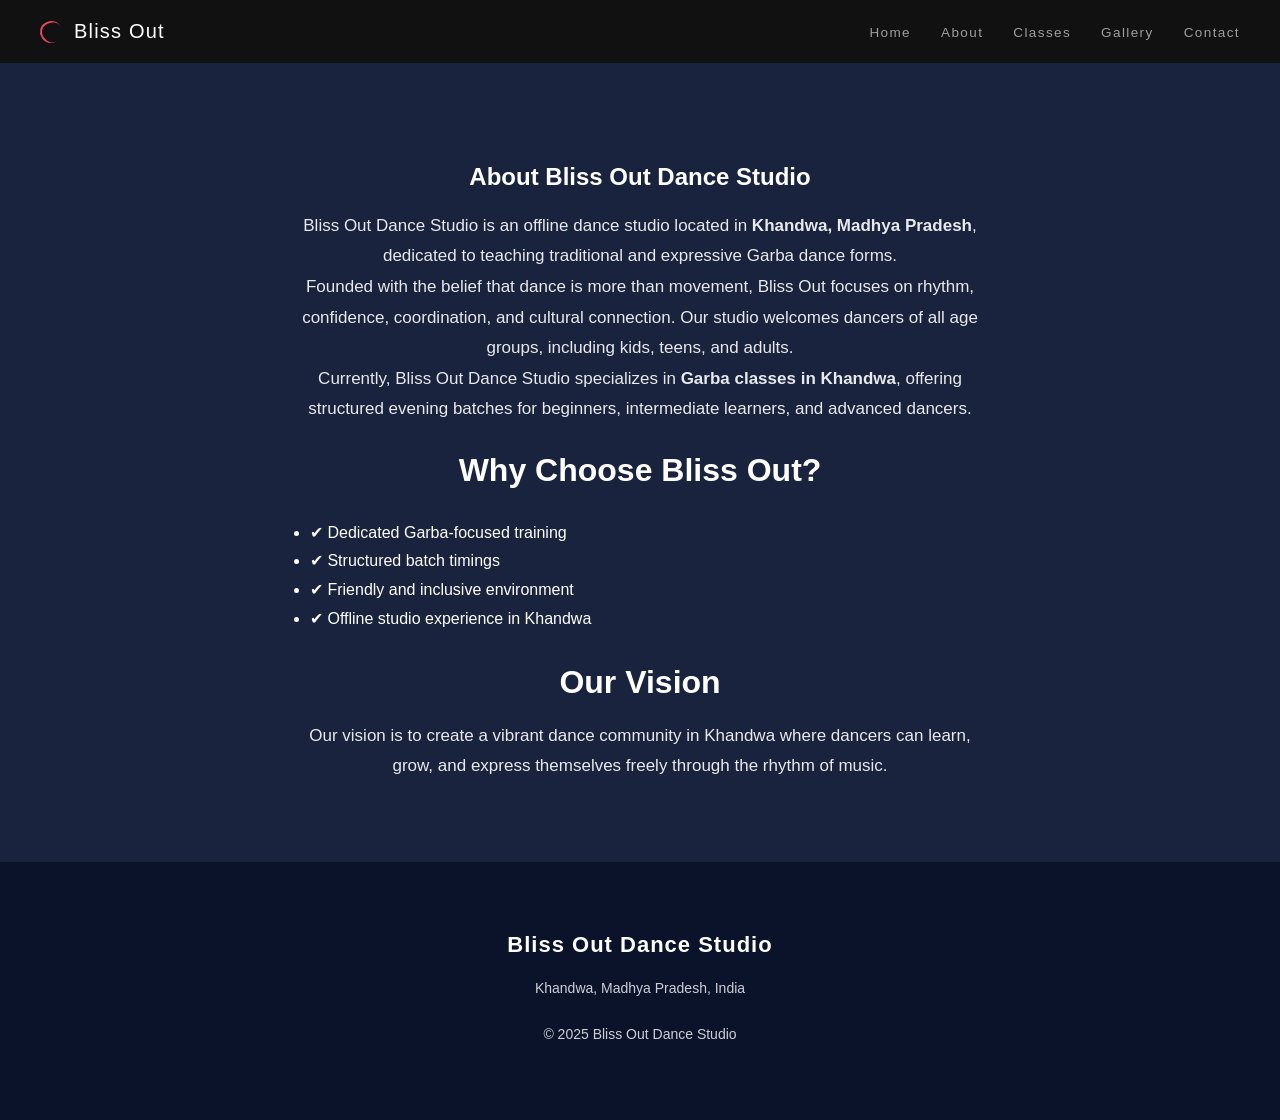
==== about.html @ e5c7aff3 "Update about.html" ====
<!DOCTYPE html>
<html lang="en">
<head>
    <meta charset="UTF-8">
    <meta name="viewport" content="width=device-width, initial-scale=1.0">
    <title>About Bliss Out Dance Studio | Garba Classes in Khandwa</title>
    <meta name="description" content="Learn about Bliss Out Dance Studio in Khandwa, Madhya Pradesh. A dedicated Garba dance studio offering structured training for beginners to advanced dancers.">
    <meta name="viewport" content="width=device-width, initial-scale=1.0">

    <link rel="stylesheet" href="style.css">
</head>
<body>

<!-- Header -->
<header class="navbar">
        <div class="logo">
        <span class="logo-mark"></span>
        <span class="logo-text">Bliss Out</span>
    </div>
    <div class="hamburger">
        <span></span>
        <span></span>
        <span></span>
    </div>

    <nav id="nav-menu">
        <ul>
            <li><a href="index.html">Home</a></li>
            <li><a href="about.html">About</a></li>
            <li><a href="classes.html">Classes</a></li>
            <li><a href="index.html#gallery">Gallery</a></li>
            <li><a href="index.html#contact">Contact</a></li>
        </ul>
    </nav>
</header>

<!-- About Section -->
<section class="about">
    <h1>About Bliss Out Dance Studio</h1>

    <p>
        Bliss Out Dance Studio is an offline dance studio located in
        <strong>Khandwa, Madhya Pradesh</strong>, dedicated to teaching
        traditional and expressive Garba dance forms.
    </p>

    <p>
        Founded with the belief that dance is more than movement,
        Bliss Out focuses on rhythm, confidence, coordination,
        and cultural connection. Our studio welcomes dancers of
        all age groups, including kids, teens, and adults.
    </p>

    <p>
        Currently, Bliss Out Dance Studio specializes in
        <strong>Garba classes in Khandwa</strong>, offering structured
        evening batches for beginners, intermediate learners,
        and advanced dancers.
    </p>

    <h2>Why Choose Bliss Out?</h2>

    <ul style="max-width: 700px; margin: 30px auto; text-align: left; line-height: 1.8;">
        <li>✔ Dedicated Garba-focused training</li>
        <li>✔ Structured batch timings</li>
        <li>✔ Friendly and inclusive environment</li>
        <li>✔ Offline studio experience in Khandwa</li>
    </ul>

    <h2>Our Vision</h2>

    <p>
        Our vision is to create a vibrant dance community in Khandwa
        where dancers can learn, grow, and express themselves freely
        through the rhythm of music.
    </p>
</section>

<!-- Footer -->
<footer class="footer">
    <div class="footer-content">
        <h3>Bliss Out Dance Studio</h3>
        <p>Khandwa, Madhya Pradesh, India</p>
        <p>© 2025 Bliss Out Dance Studio</p>
    </div>
</footer>

<script src="script.js"></script>

</body>
</html>
---- style.css ----
body {
    margin: 0;
    background-color: #1a1a2e;
    color: white;
    font-family: Arial, Helvetica, sans-serif;
}

html {
    scroll-behavior: smooth;
}

/* Header "I deleted this part in the process of debugging" */

.tagline {
    font-size: 16px;
    opacity: 0.8;
}

/* Hero Section */
.hero {
    text-align: center;
    padding: 80px 20px;
}

.hero h2 {
    font-size: 36px;
}

.hero p {
    max-width: 600px;
    margin: 20px auto;
    font-size: 18px;
    opacity: 0.85;
}

.hero button {
    margin-top: 30px;
    padding: 12px 30px;
    font-size: 16px;
    border: none;
    background-color: #9e041e;
    color: white;
    cursor: pointer;
}

.hero button:hover {
    background-color: #580713;
}

/* Navbar Base */
.navbar {
    display: flex;
    justify-content: space-between;
    align-items: center;
    padding: 20px 40px;
    background-color: #111;
    flex-wrap: wrap; /* Important for mobile */
}

.navbar .logo {
    font-size: 24px;
    font-weight: bold;
    color: white;
}

.logo {
    display: flex;
    align-items: center;
    gap: 12px;
}

.logo-text {
    font-size: 20px;
    font-weight: 500;
    letter-spacing: 1.2px;
}

.logo-mark {
    width: 20px;
    height: 20px;
    border: 2.5px solid #e94560;
    border-right: none;
    border-bottom: none;
    border-radius: 50%;
    transform: rotate(-30deg);
    transition: transform 0.35s ease;
}

.logo:hover .logo-mark {
    transform: rotate(0deg);
}

/* Desktop nav menu */
#nav-menu {
    display: flex;
    width: auto;
}

#nav-menu ul {
    list-style: none;
    display: flex;
    gap: 30px;
    margin: 0;
    padding: 0;
}

#nav-menu ul li a {
    color: #eaeaea;
    text-decoration: none;
    font-size: 13.5px;
    letter-spacing: 1.4px;
    cursor: pointer;
    opacity: 0.65;
    transition: opacity 0.25s ease;
    position: relative;
}

#nav-menu ul li a::after {
    content: "";
    position: absolute;
    left: 0;
    bottom: -6px;
    width: 100%;
    height: 1px;
    background-color: #e94560;
    opacity: 0;
    transition: opacity 0.25s ease;
}

#nav-menu ul li a:hover::after {
    opacity: 1;
}

#nav-menu ul li a:hover {
    color: #e94560;
    opacity: 1;
}

/* Hamburger */
.hamburger {
    width: 28px;
    height: 20px;
    display: none;
    flex-direction: column;
    justify-content: space-between;
    cursor: pointer;
}

.hamburger span {
    height: 2px;
    width: 100%;
    background-color: #eaeaea;
    border-radius: 2px;
    transition: transform 0.3s ease, opacity 0.3s ease;
}

.hamburger.active span:nth-child(1) {
    transform: translateY(9px) rotate(45deg);
}

.hamburger.active span:nth-child(2) {
    opacity: 0;
}

.hamburger.active span:nth-child(3) {
    transform: translateY(-9px) rotate(-45deg);
}

.hamburger {
    z-index: 1001;
}

/* Mobile Styles */
@media (max-width: 768px) {

    /* Navbar stays in one line */
    .navbar {
        flex-wrap: nowrap;
        position: relative;
    }

    /* Hamburger visible on mobile */
    .hamburger {
        display: flex;
        margin-left: auto;
        z-index: 1001;
    }

    /* Mobile menu panel (hidden by default) */
    #nav-menu {
        position: absolute;
        top: 100%;
        left: 0;
        width: 100%;
        background-color: #0e0e0e;
        padding-top: 10px;

        transform: translateY(-10px);
        opacity: 0;
        pointer-events: none;
        transition: transform 0.35s ease, opacity 0.35s ease;
    }

    /* When menu is open */
    #nav-menu.active {
        transform: translateY(0);
        opacity: 1;
        pointer-events: auto;
    }

    /* Mobile menu layout */
    #nav-menu ul {
        flex-direction: column;
        align-items: center;
        padding: 36px 0 44px;
        gap: 24px;
    }

    /* Mobile menu text */
    #nav-menu ul li a {
        font-size: 14px;
        letter-spacing: 2.2px;
        opacity: 0.9;
    }
}

/* About Section */
.about {
    background-color: #1a233d;
    padding: 80px 20px;
    text-align: center;
}

.about h2 {
    font-size: 32px;
    margin-bottom: 20px;
}

.about p {
    max-width: 700px;
    margin: auto;
    font-size: 17px;
    opacity: 0.9;
    line-height: 1.8;
}

/* Contact Section */
.contact {
    background-color: #0f3460;
    padding: 80px 20px;
    text-align: center;
}

.contact h2 {
    font-size: 32px;
    margin-bottom: 30px;
}

.contact-info p {
    font-size: 16px;
    margin: 8px 0;
    opacity: 0.9;
}

.contact-form {
    max-width: 500px;
    margin: 40px auto 0;
    display: flex;
    flex-direction: column;
    gap: 15px;
}

.contact-form input,
.contact-form textarea {
    padding: 12px;
    font-size: 15px;
    border: none;
    border-radius: 4px;
}

.contact-form button {
    padding: 12px;
    font-size: 16px;
    border: none;
    background-color: #e94560;
    color: white;
    cursor: pointer;
}

.contact-form button:hover {
    background-color: #ff5c75;
}


/* Gallery Section */
.gallery {
    background-color: #1a1a2e;
    padding: 100px 20px 120px;
    text-align: center;
}

.gallery h2 {
    font-size: 32px;
    margin-bottom: 40px;
}

.gallery-grid {
    display: grid;
    grid-template-columns: repeat(auto-fit, minmax(260px, 1fr));
    gap: 28px;
    max-width: 1100px;
    margin: 60px auto 0;
}

.gallery-item {
    overflow: hidden;
    border-radius: 10px;
}

.gallery-item img {
    width: 100%;
    height: 100%;
    object-fit: cover;
    display: block;
    transition: transform 0.6s ease, opacity 0.4s ease;
}

.gallery-item:hover img {
    transform: scale(1.03);
    opacity: 0.92;
}

/* Footer */
.footer {
    background-color: #0b132b;
    padding: 70px 20px;
    text-align: center;
}

.footer-content h3 {
    margin: 0;
    font-size: 22px;
    letter-spacing: 1px;
}

.footer-content p {
    font-size: 14px;
    opacity: 0.8;
    margin: 8px 0;
}

.footer-links {
    list-style: none;
    padding: 0;
    margin: 20px 0;
    display: flex;
    justify-content: center;
    gap: 20px;
}

.footer-links li a {
    color: white;
    text-decoration: none;
    font-size: 14px;
    opacity: 0.8;
    cursor: pointer;
}

.footer-links li a:hover {
    opacity: 1;
    color: #e94560;
}

.copyright {
    font-size: 12px;
    opacity: 0.6;
}

.footer-content {
    display: flex;
    flex-direction: column;
    gap: 14px;
}

.footer-links {
    margin: 26px 0;
}

/* Lightbox */
.lightbox {
    position: fixed;
    top: 0;
    left: 0;
    width: 100%;
    height: 100%;
    background: rgba(0, 0, 0, 0.85);
    display: none;
    align-items: center;
    justify-content: center;
    z-index: 1000;
}

.lightbox img {
    max-width: 90%;
    max-height: 90%;
    border-radius: 6px;
}

.lightbox .close {
    position: absolute;
    top: 20px;
    right: 30px;
    font-size: 36px;
    color: white;
    cursor: pointer;
}

/* Garba Classes Page */
.batch-cards {
    display: grid;
    grid-template-columns: repeat(auto-fit, minmax(280px, 1fr));
    gap: 35px;
    margin-top: 50px;
}

.batch-card {
    background: linear-gradient(180deg, #161616, #0f0f0f);
    padding: 35px;
    border-radius: 16px;
    text-align: left;
    position: relative;
    transition: transform 0.3s ease, box-shadow 0.3s ease;
}

.batch-card:hover {
    transform: translateY(-10px);
    box-shadow: 0 18px 40px rgba(0,0,0,0.5);
}

.batch-card h3 {
    font-size: 22px;
    margin-bottom: 12px;
    color: #e94560;
}

.batch-card .time {
    font-size: 16px;
    font-weight: 600;
    margin-bottom: 15px;
    color: #fff;
}

.batch-card .desc {
    font-size: 14px;
    line-height: 1.6;
    opacity: 0.8;
}

/* Highlight Advanced Batch */
.batch-card.highlight {
    border: 2px solid #e94560;
    background: linear-gradient(180deg, #1a1a1a, #111);
}

/* Fade-in on scroll */
.fade-in {
    opacity: 0;
    transform: translateY(24px);
    transition: opacity 0.8s ease, transform 0.8s ease;
}

.fade-in.visible {
    opacity: 1;
    transform: translateY(0);
}
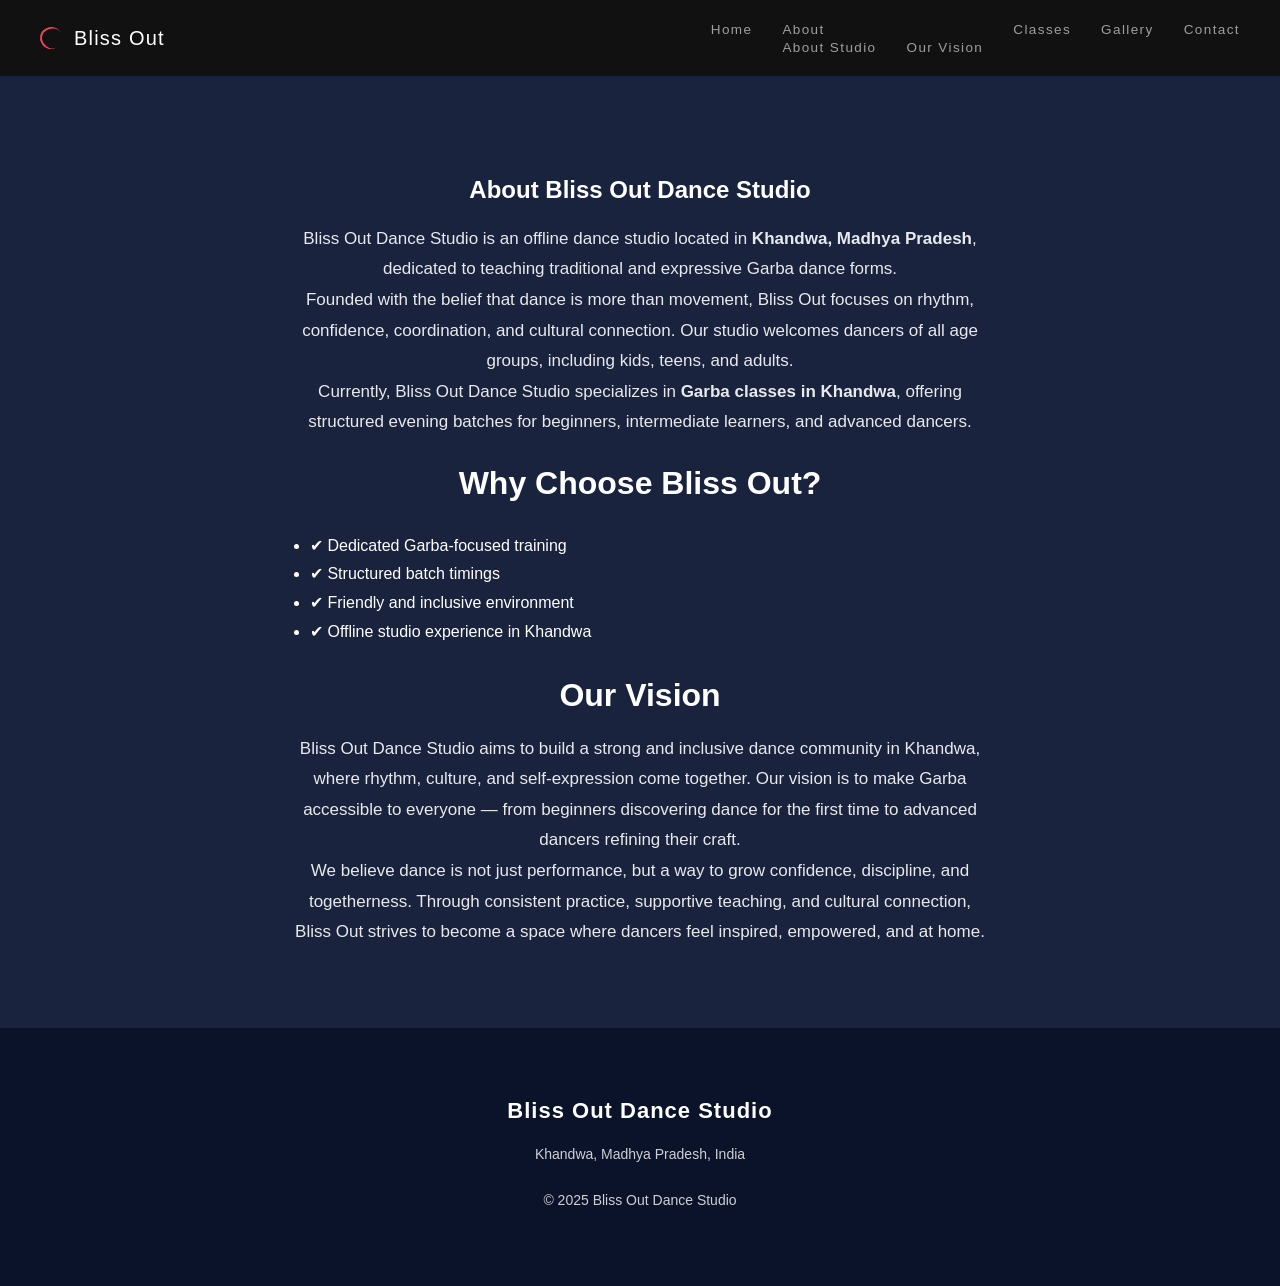
==== commit 19367e2a: "Update about.html" ====
--- a/about.html
+++ b/about.html
@@ -5,7 +5,6 @@
     <meta name="viewport" content="width=device-width, initial-scale=1.0">
     <title>About Bliss Out Dance Studio | Garba Classes in Khandwa</title>
     <meta name="description" content="Learn about Bliss Out Dance Studio in Khandwa, Madhya Pradesh. A dedicated Garba dance studio offering structured training for beginners to advanced dancers.">
-    <meta name="viewport" content="width=device-width, initial-scale=1.0">
 
     <link rel="stylesheet" href="style.css">
 </head>
@@ -13,20 +12,28 @@
 
 <!-- Header -->
 <header class="navbar">
-        <div class="logo">
-        <span class="logo-mark"></span>
-        <span class="logo-text">Bliss Out</span>
+    <div class="logo">
+         <span class="logo-mark"></span>
+         <span class="logo-text">Bliss Out</span>
     </div>
+
     <div class="hamburger">
-        <span></span>
-        <span></span>
-        <span></span>
+         <span></span>
+         <span></span>
+         <span></span>
     </div>
+
 
     <nav id="nav-menu">
         <ul>
             <li><a href="index.html">Home</a></li>
-            <li><a href="about.html">About</a></li>
+            <li class="has-dropdown">
+                 <a href="about.html">About</a>
+                 <ul class="dropdown">
+                     <li><a href="about.html">About Studio</a></li>
+                     <li><a href="about.html#vision">Our Vision</a></li>
+                 </ul>
+            </li>
             <li><a href="classes.html">Classes</a></li>
             <li><a href="index.html#gallery">Gallery</a></li>
             <li><a href="index.html#contact">Contact</a></li>
@@ -67,12 +74,22 @@
         <li>✔ Offline studio experience in Khandwa</li>
     </ul>
 
-    <h2>Our Vision</h2>
+    <h2 id="vision">Our Vision</h2>
 
     <p>
-        Our vision is to create a vibrant dance community in Khandwa
-        where dancers can learn, grow, and express themselves freely
-        through the rhythm of music.
+    Bliss Out Dance Studio aims to build a strong and inclusive dance
+    community in Khandwa, where rhythm, culture, and self-expression
+    come together. Our vision is to make Garba accessible to everyone —
+    from beginners discovering dance for the first time to advanced
+    dancers refining their craft.
+    </p>
+
+    <p>
+    We believe dance is not just performance, but a way to grow
+    confidence, discipline, and togetherness. Through consistent
+    practice, supportive teaching, and cultural connection, Bliss Out
+    strives to become a space where dancers feel inspired, empowered,
+    and at home.
     </p>
 </section>
 
@@ -89,6 +106,3 @@
 
 </body>
 </html>
-
-
-
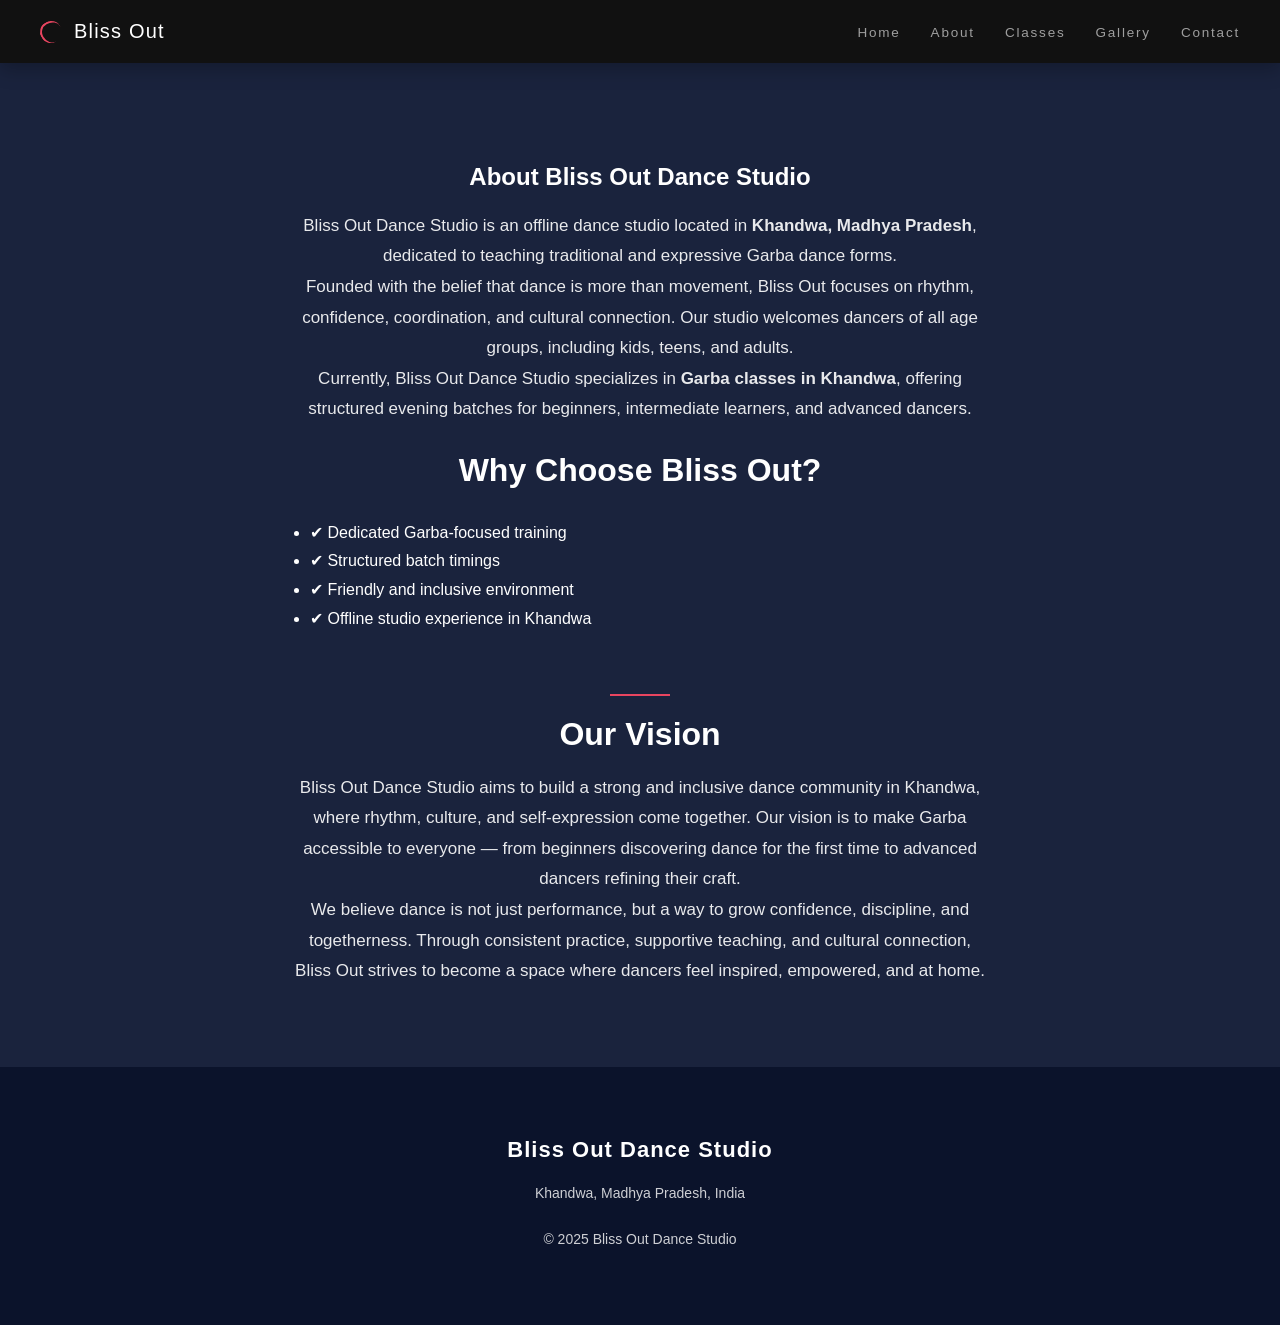
==== commit 660771c1: "Update frontend payment integration" ====
--- a/about.html
+++ b/about.html
@@ -1,108 +1,108 @@
-<!DOCTYPE html>
-<html lang="en">
-<head>
-    <meta charset="UTF-8">
-    <meta name="viewport" content="width=device-width, initial-scale=1.0">
-    <title>About Bliss Out Dance Studio | Garba Classes in Khandwa</title>
-    <meta name="description" content="Learn about Bliss Out Dance Studio in Khandwa, Madhya Pradesh. A dedicated Garba dance studio offering structured training for beginners to advanced dancers.">
-
-    <link rel="stylesheet" href="style.css">
-</head>
-<body>
-
-<!-- Header -->
-<header class="navbar">
-    <div class="logo">
-         <span class="logo-mark"></span>
-         <span class="logo-text">Bliss Out</span>
-    </div>
-
-    <div class="hamburger">
-         <span></span>
-         <span></span>
-         <span></span>
-    </div>
-
-
-    <nav id="nav-menu">
-        <ul>
-            <li><a href="index.html">Home</a></li>
-            <li class="has-dropdown">
-                 <a href="about.html">About</a>
-                 <ul class="dropdown">
-                     <li><a href="about.html">About Studio</a></li>
-                     <li><a href="about.html#vision">Our Vision</a></li>
-                 </ul>
-            </li>
-            <li><a href="classes.html">Classes</a></li>
-            <li><a href="index.html#gallery">Gallery</a></li>
-            <li><a href="index.html#contact">Contact</a></li>
-        </ul>
-    </nav>
-</header>
-
-<!-- About Section -->
-<section class="about">
-    <h1>About Bliss Out Dance Studio</h1>
-
-    <p>
-        Bliss Out Dance Studio is an offline dance studio located in
-        <strong>Khandwa, Madhya Pradesh</strong>, dedicated to teaching
-        traditional and expressive Garba dance forms.
-    </p>
-
-    <p>
-        Founded with the belief that dance is more than movement,
-        Bliss Out focuses on rhythm, confidence, coordination,
-        and cultural connection. Our studio welcomes dancers of
-        all age groups, including kids, teens, and adults.
-    </p>
-
-    <p>
-        Currently, Bliss Out Dance Studio specializes in
-        <strong>Garba classes in Khandwa</strong>, offering structured
-        evening batches for beginners, intermediate learners,
-        and advanced dancers.
-    </p>
-
-    <h2>Why Choose Bliss Out?</h2>
-
-    <ul style="max-width: 700px; margin: 30px auto; text-align: left; line-height: 1.8;">
-        <li>✔ Dedicated Garba-focused training</li>
-        <li>✔ Structured batch timings</li>
-        <li>✔ Friendly and inclusive environment</li>
-        <li>✔ Offline studio experience in Khandwa</li>
-    </ul>
-
-    <h2 id="vision">Our Vision</h2>
-
-    <p>
-    Bliss Out Dance Studio aims to build a strong and inclusive dance
-    community in Khandwa, where rhythm, culture, and self-expression
-    come together. Our vision is to make Garba accessible to everyone —
-    from beginners discovering dance for the first time to advanced
-    dancers refining their craft.
-    </p>
-
-    <p>
-    We believe dance is not just performance, but a way to grow
-    confidence, discipline, and togetherness. Through consistent
-    practice, supportive teaching, and cultural connection, Bliss Out
-    strives to become a space where dancers feel inspired, empowered,
-    and at home.
-    </p>
-</section>
-
-<!-- Footer -->
-<footer class="footer">
-    <div class="footer-content">
-        <h3>Bliss Out Dance Studio</h3>
-        <p>Khandwa, Madhya Pradesh, India</p>
-        <p>© 2025 Bliss Out Dance Studio</p>
-    </div>
-</footer>
-
-<script src="script.js"></script>
-
-</body>
-</html>
+<!DOCTYPE html>
+<html lang="en">
+<head>
+    <meta charset="UTF-8">
+    <meta name="viewport" content="width=device-width, initial-scale=1.0">
+    <title>About Bliss Out Dance Studio | Garba Classes in Khandwa</title>
+    <meta name="description" content="Learn about Bliss Out Dance Studio in Khandwa, Madhya Pradesh. A dedicated Garba dance studio offering structured training for beginners to advanced dancers.">
+
+    <link rel="stylesheet" href="style.css">
+</head>
+<body>
+
+<!-- Header -->
+<header class="navbar">
+    <div class="logo">
+         <span class="logo-mark"></span>
+         <span class="logo-text">Bliss Out</span>
+    </div>
+
+    <div class="hamburger">
+         <span></span>
+         <span></span>
+         <span></span>
+    </div>
+
+
+    <nav id="nav-menu">
+        <ul>
+            <li><a href="index.html">Home</a></li>
+            <li class="has-dropdown">
+                 <a href="about.html">About</a>
+                 <ul class="dropdown">
+                     <li><a href="about.html">About Studio</a></li>
+                     <li><a href="about.html#vision">Our Vision</a></li>
+                 </ul>
+            </li>
+            <li><a href="classes.html">Classes</a></li>
+            <li><a href="index.html#gallery">Gallery</a></li>
+            <li><a href="index.html#contact">Contact</a></li>
+        </ul>
+    </nav>
+</header>
+
+<!-- About Section -->
+<section class="about">
+    <h1>About Bliss Out Dance Studio</h1>
+
+    <p>
+        Bliss Out Dance Studio is an offline dance studio located in
+        <strong>Khandwa, Madhya Pradesh</strong>, dedicated to teaching
+        traditional and expressive Garba dance forms.
+    </p>
+
+    <p>
+        Founded with the belief that dance is more than movement,
+        Bliss Out focuses on rhythm, confidence, coordination,
+        and cultural connection. Our studio welcomes dancers of
+        all age groups, including kids, teens, and adults.
+    </p>
+
+    <p>
+        Currently, Bliss Out Dance Studio specializes in
+        <strong>Garba classes in Khandwa</strong>, offering structured
+        evening batches for beginners, intermediate learners,
+        and advanced dancers.
+    </p>
+
+    <h2>Why Choose Bliss Out?</h2>
+
+    <ul style="max-width: 700px; margin: 30px auto; text-align: left; line-height: 1.8;">
+        <li>✔ Dedicated Garba-focused training</li>
+        <li>✔ Structured batch timings</li>
+        <li>✔ Friendly and inclusive environment</li>
+        <li>✔ Offline studio experience in Khandwa</li>
+    </ul>
+
+    <h2 id="vision">Our Vision</h2>
+
+    <p>
+    Bliss Out Dance Studio aims to build a strong and inclusive dance
+    community in Khandwa, where rhythm, culture, and self-expression
+    come together. Our vision is to make Garba accessible to everyone —
+    from beginners discovering dance for the first time to advanced
+    dancers refining their craft.
+    </p>
+
+    <p>
+    We believe dance is not just performance, but a way to grow
+    confidence, discipline, and togetherness. Through consistent
+    practice, supportive teaching, and cultural connection, Bliss Out
+    strives to become a space where dancers feel inspired, empowered,
+    and at home.
+    </p>
+</section>
+
+<!-- Footer -->
+<footer class="footer">
+    <div class="footer-content">
+        <h3>Bliss Out Dance Studio</h3>
+        <p>Khandwa, Madhya Pradesh, India</p>
+        <p>© 2025 Bliss Out Dance Studio</p>
+    </div>
+</footer>
+
+<script src="script.js"></script>
+
+</body>
+</html>
--- a/style.css
+++ b/style.css
@@ -1,475 +1,712 @@
-body {
-    margin: 0;
-    background-color: #1a1a2e;
-    color: white;
-    font-family: Arial, Helvetica, sans-serif;
-}
-
-html {
-    scroll-behavior: smooth;
-}
-
-/* Header "I deleted this part in the process of debugging" */
-
-.tagline {
-    font-size: 16px;
-    opacity: 0.8;
-}
-
-/* Hero Section */
-.hero {
-    text-align: center;
-    padding: 80px 20px;
-}
-
-.hero h2 {
-    font-size: 36px;
-}
-
-.hero p {
-    max-width: 600px;
-    margin: 20px auto;
-    font-size: 18px;
-    opacity: 0.85;
-}
-
-.hero button {
-    margin-top: 30px;
-    padding: 12px 30px;
-    font-size: 16px;
-    border: none;
-    background-color: #9e041e;
-    color: white;
-    cursor: pointer;
-}
-
-.hero button:hover {
-    background-color: #580713;
-}
-
-/* Navbar Base */
-.navbar {
-    display: flex;
-    justify-content: space-between;
-    align-items: center;
-    padding: 20px 40px;
-    background-color: #111;
-    flex-wrap: wrap; /* Important for mobile */
-}
-
-.navbar .logo {
-    font-size: 24px;
-    font-weight: bold;
-    color: white;
-}
-
-.logo {
-    display: flex;
-    align-items: center;
-    gap: 12px;
-}
-
-.logo-text {
-    font-size: 20px;
-    font-weight: 500;
-    letter-spacing: 1.2px;
-}
-
-.logo-mark {
-    width: 20px;
-    height: 20px;
-    border: 2.5px solid #e94560;
-    border-right: none;
-    border-bottom: none;
-    border-radius: 50%;
-    transform: rotate(-30deg);
-    transition: transform 0.35s ease;
-}
-
-.logo:hover .logo-mark {
-    transform: rotate(0deg);
-}
-
-/* Desktop nav menu */
-#nav-menu {
-    display: flex;
-    width: auto;
-}
-
-#nav-menu ul {
-    list-style: none;
-    display: flex;
-    gap: 30px;
-    margin: 0;
-    padding: 0;
-}
-
-#nav-menu ul li a {
-    color: #eaeaea;
-    text-decoration: none;
-    font-size: 13.5px;
-    letter-spacing: 1.4px;
-    cursor: pointer;
-    opacity: 0.65;
-    transition: opacity 0.25s ease;
-    position: relative;
-}
-
-#nav-menu ul li a::after {
-    content: "";
-    position: absolute;
-    left: 0;
-    bottom: -6px;
-    width: 100%;
-    height: 1px;
-    background-color: #e94560;
-    opacity: 0;
-    transition: opacity 0.25s ease;
-}
-
-#nav-menu ul li a:hover::after {
-    opacity: 1;
-}
-
-#nav-menu ul li a:hover {
-    color: #e94560;
-    opacity: 1;
-}
-
-/* Hamburger */
-.hamburger {
-    width: 28px;
-    height: 20px;
-    display: none;
-    flex-direction: column;
-    justify-content: space-between;
-    cursor: pointer;
-}
-
-.hamburger span {
-    height: 2px;
-    width: 100%;
-    background-color: #eaeaea;
-    border-radius: 2px;
-    transition: transform 0.3s ease, opacity 0.3s ease;
-}
-
-.hamburger.active span:nth-child(1) {
-    transform: translateY(9px) rotate(45deg);
-}
-
-.hamburger.active span:nth-child(2) {
-    opacity: 0;
-}
-
-.hamburger.active span:nth-child(3) {
-    transform: translateY(-9px) rotate(-45deg);
-}
-
-.hamburger {
-    z-index: 1001;
-}
-
-/* Mobile Styles */
-@media (max-width: 768px) {
-
-    /* Navbar stays in one line */
-    .navbar {
-        flex-wrap: nowrap;
-        position: relative;
-    }
-
-    /* Hamburger visible on mobile */
-    .hamburger {
-        display: flex;
-        margin-left: auto;
-        z-index: 1001;
-    }
-
-    /* Mobile menu panel (hidden by default) */
-    #nav-menu {
-        position: absolute;
-        top: 100%;
-        left: 0;
-        width: 100%;
-        background-color: #0e0e0e;
-        padding-top: 10px;
-
-        transform: translateY(-10px);
-        opacity: 0;
-        pointer-events: none;
-        transition: transform 0.35s ease, opacity 0.35s ease;
-    }
-
-    /* When menu is open */
-    #nav-menu.active {
-        transform: translateY(0);
-        opacity: 1;
-        pointer-events: auto;
-    }
-
-    /* Mobile menu layout */
-    #nav-menu ul {
-        flex-direction: column;
-        align-items: center;
-        padding: 36px 0 44px;
-        gap: 24px;
-    }
-
-    /* Mobile menu text */
-    #nav-menu ul li a {
-        font-size: 14px;
-        letter-spacing: 2.2px;
-        opacity: 0.9;
-    }
-}
-
-/* About Section */
-.about {
-    background-color: #1a233d;
-    padding: 80px 20px;
-    text-align: center;
-}
-
-.about h2 {
-    font-size: 32px;
-    margin-bottom: 20px;
-}
-
-.about p {
-    max-width: 700px;
-    margin: auto;
-    font-size: 17px;
-    opacity: 0.9;
-    line-height: 1.8;
-}
-
-/* Contact Section */
-.contact {
-    background-color: #0f3460;
-    padding: 80px 20px;
-    text-align: center;
-}
-
-.contact h2 {
-    font-size: 32px;
-    margin-bottom: 30px;
-}
-
-.contact-info p {
-    font-size: 16px;
-    margin: 8px 0;
-    opacity: 0.9;
-}
-
-.contact-form {
-    max-width: 500px;
-    margin: 40px auto 0;
-    display: flex;
-    flex-direction: column;
-    gap: 15px;
-}
-
-.contact-form input,
-.contact-form textarea {
-    padding: 12px;
-    font-size: 15px;
-    border: none;
-    border-radius: 4px;
-}
-
-.contact-form button {
-    padding: 12px;
-    font-size: 16px;
-    border: none;
-    background-color: #e94560;
-    color: white;
-    cursor: pointer;
-}
-
-.contact-form button:hover {
-    background-color: #ff5c75;
-}
-
-
-/* Gallery Section */
-.gallery {
-    background-color: #1a1a2e;
-    padding: 100px 20px 120px;
-    text-align: center;
-}
-
-.gallery h2 {
-    font-size: 32px;
-    margin-bottom: 40px;
-}
-
-.gallery-grid {
-    display: grid;
-    grid-template-columns: repeat(auto-fit, minmax(260px, 1fr));
-    gap: 28px;
-    max-width: 1100px;
-    margin: 60px auto 0;
-}
-
-.gallery-item {
-    overflow: hidden;
-    border-radius: 10px;
-}
-
-.gallery-item img {
-    width: 100%;
-    height: 100%;
-    object-fit: cover;
-    display: block;
-    transition: transform 0.6s ease, opacity 0.4s ease;
-}
-
-.gallery-item:hover img {
-    transform: scale(1.03);
-    opacity: 0.92;
-}
-
-/* Footer */
-.footer {
-    background-color: #0b132b;
-    padding: 70px 20px;
-    text-align: center;
-}
-
-.footer-content h3 {
-    margin: 0;
-    font-size: 22px;
-    letter-spacing: 1px;
-}
-
-.footer-content p {
-    font-size: 14px;
-    opacity: 0.8;
-    margin: 8px 0;
-}
-
-.footer-links {
-    list-style: none;
-    padding: 0;
-    margin: 20px 0;
-    display: flex;
-    justify-content: center;
-    gap: 20px;
-}
-
-.footer-links li a {
-    color: white;
-    text-decoration: none;
-    font-size: 14px;
-    opacity: 0.8;
-    cursor: pointer;
-}
-
-.footer-links li a:hover {
-    opacity: 1;
-    color: #e94560;
-}
-
-.copyright {
-    font-size: 12px;
-    opacity: 0.6;
-}
-
-.footer-content {
-    display: flex;
-    flex-direction: column;
-    gap: 14px;
-}
-
-.footer-links {
-    margin: 26px 0;
-}
-
-/* Lightbox */
-.lightbox {
-    position: fixed;
-    top: 0;
-    left: 0;
-    width: 100%;
-    height: 100%;
-    background: rgba(0, 0, 0, 0.85);
-    display: none;
-    align-items: center;
-    justify-content: center;
-    z-index: 1000;
-}
-
-.lightbox img {
-    max-width: 90%;
-    max-height: 90%;
-    border-radius: 6px;
-}
-
-.lightbox .close {
-    position: absolute;
-    top: 20px;
-    right: 30px;
-    font-size: 36px;
-    color: white;
-    cursor: pointer;
-}
-
-/* Garba Classes Page */
-.batch-cards {
-    display: grid;
-    grid-template-columns: repeat(auto-fit, minmax(280px, 1fr));
-    gap: 35px;
-    margin-top: 50px;
-}
-
-.batch-card {
-    background: linear-gradient(180deg, #161616, #0f0f0f);
-    padding: 35px;
-    border-radius: 16px;
-    text-align: left;
-    position: relative;
-    transition: transform 0.3s ease, box-shadow 0.3s ease;
-}
-
-.batch-card:hover {
-    transform: translateY(-10px);
-    box-shadow: 0 18px 40px rgba(0,0,0,0.5);
-}
-
-.batch-card h3 {
-    font-size: 22px;
-    margin-bottom: 12px;
-    color: #e94560;
-}
-
-.batch-card .time {
-    font-size: 16px;
-    font-weight: 600;
-    margin-bottom: 15px;
-    color: #fff;
-}
-
-.batch-card .desc {
-    font-size: 14px;
-    line-height: 1.6;
-    opacity: 0.8;
-}
-
-/* Highlight Advanced Batch */
-.batch-card.highlight {
-    border: 2px solid #e94560;
-    background: linear-gradient(180deg, #1a1a1a, #111);
-}
-
-/* Fade-in on scroll */
-.fade-in {
-    opacity: 0;
-    transform: translateY(24px);
-    transition: opacity 0.8s ease, transform 0.8s ease;
-}
-
-.fade-in.visible {
-    opacity: 1;
-    transform: translateY(0);
-}
+body {
+    margin: 0;
+    background-color: #1a1a2e;
+    color: white;
+    font-family: Arial, Helvetica, sans-serif;
+}
+
+html {
+    scroll-behavior: smooth;
+}
+
+section {
+    position: relative;
+}
+
+/* Header "I deleted this part in the process of debugging" */
+
+.tagline {
+    font-size: 16px;
+    opacity: 0.8;
+}
+
+/* Hero Section */
+.hero {
+    text-align: center;
+    padding: 80px 20px;
+}
+
+.hero h2 {
+    font-size: 36px;
+}
+
+.hero p {
+    max-width: 600px;
+    margin: 20px auto;
+    font-size: 18px;
+    opacity: 0.85;
+}
+
+.hero button {
+    margin-top: 30px;
+    padding: 12px 30px;
+    font-size: 16px;
+    border: none;
+    background-color: #9e041e;
+    color: white;
+    cursor: pointer;
+}
+
+.hero button:hover {
+    background-color: #580713;
+}
+
+/* Button lift effect */
+.hero button,
+.about-cta {
+    transition: transform 0.3s ease, box-shadow 0.3s ease;
+}
+
+.hero button:hover,
+.about-cta:hover {
+    transform: translateY(-2px);
+    box-shadow: 0 8px 20px rgba(0, 0, 0, 0.25);
+}
+
+/* For buttons to navigate properly*/
+.hero-cta {
+    display: inline-block;
+    margin-top: 30px;
+    padding: 12px 32px;
+    font-size: 16px;
+    background-color: #9e041e;
+    color: white;
+    text-decoration: none;
+    border-radius: 30px;
+    transition: transform 0.3s ease, box-shadow 0.3s ease;
+}
+
+.hero-cta:hover {
+    background-color: #580713;
+    transform: translateY(-2px);
+    box-shadow: 0 8px 20px rgba(0,0,0,0.25);
+}
+
+/* Navbar Base */
+.navbar {
+    display: flex;
+    justify-content: space-between;
+    align-items: center;
+    padding: 20px 40px;
+    background-color: #111;
+    flex-wrap: wrap;
+    box-shadow: 0 6px 18px rgba(0, 0, 0, 0.25);
+
+    position: sticky;
+    top: 0;
+    z-index: 2000;
+
+    transition: transform 0.35s ease, box-shadow 0.35s ease;
+}
+
+.navbar.hide {
+    transform: translateY(-100%);
+    box-shadow: none;
+}
+
+.navbar .logo {
+    font-size: 24px;
+    font-weight: bold;
+    color: white;
+}
+
+.logo {
+    display: flex;
+    align-items: center;
+    gap: 12px;
+}
+
+.logo-text {
+    font-size: 20px;
+    font-weight: 500;
+    letter-spacing: 1.2px;
+}
+
+.logo-mark {
+    width: 20px;
+    height: 20px;
+    border: 2.5px solid #e94560;
+    border-right: none;
+    border-bottom: none;
+    border-radius: 50%;
+    transform: rotate(-30deg);
+    transition: transform 0.35s ease;
+}
+
+.logo:hover .logo-mark {
+    transform: rotate(0deg);
+}
+
+/* Desktop nav menu */
+#nav-menu {
+    display: flex;
+    width: auto;
+}
+
+#nav-menu ul {
+    list-style: none;
+    display: flex;
+    gap: 30px;
+    margin: 0;
+    padding: 0;
+}
+
+#nav-menu ul li a {
+    color: #eaeaea;
+    text-decoration: none;
+    font-size: 13.5px;
+    letter-spacing: 1.8px;
+    cursor: pointer;
+    opacity: 0.65;
+    transition: opacity 0.25s ease;
+    position: relative;
+}
+
+#nav-menu ul li a::after {
+    content: "";
+    position: absolute;
+    left: 0;
+    bottom: -6px;
+    width: 100%;
+    height: 1px;
+    background-color: #e94560;
+    opacity: 0;
+    transition: opacity 0.25s ease;
+}
+
+#nav-menu ul li a:hover::after {
+    opacity: 1;
+}
+
+#nav-menu ul li a:hover {
+    color: #e94560;
+    opacity: 1;
+}
+
+#nav-menu ul li {
+    transition: transform 0.25s ease;
+}
+
+#nav-menu ul li:hover {
+    transform: translateY(-1px);
+}
+
+/* Dropdown menu */
+.has-dropdown {
+    position: relative;
+}
+
+.dropdown {
+    position: absolute;
+    top: 120%;
+    left: 0;
+    background-color: #0e0e0e;
+    list-style: none;
+    padding: 14px 0;
+    min-width: 180px;
+    opacity: 0;
+    visibility: hidden;
+    transform: translateY(8px);
+    transition: opacity 0.25s ease, transform 0.25s ease;
+    z-index: 999;
+}
+
+.dropdown li {
+    padding: 8px 20px;
+}
+
+.dropdown li a {
+    font-size: 12.5px;
+    letter-spacing: 1.2px;
+    opacity: 0.8;
+}
+
+.has-dropdown:hover .dropdown {
+    opacity: 1;
+    visibility: visible;
+    transform: translateY(0);
+}
+
+/* Hamburger */
+.hamburger {
+    width: 28px;
+    height: 20px;
+    display: none;
+    flex-direction: column;
+    justify-content: space-between;
+    cursor: pointer;
+}
+
+.hamburger span {
+    height: 2px;
+    width: 100%;
+    background-color: #eaeaea;
+    border-radius: 2px;
+    transition: transform 0.3s ease, opacity 0.3s ease;
+}
+
+.hamburger.active span:nth-child(1) {
+    transform: translateY(9px) rotate(45deg);
+}
+
+.hamburger.active span:nth-child(2) {
+    opacity: 0;
+}
+
+.hamburger.active span:nth-child(3) {
+    transform: translateY(-9px) rotate(-45deg);
+}
+
+.hamburger {
+    z-index: 1001;
+}
+
+/* Mobile Styles */
+@media (max-width: 768px) {
+
+    /* Navbar stays in one line */
+    .navbar {
+        flex-wrap: nowrap;
+        position: relative;
+    }
+
+    /* Hamburger visible on mobile */
+    .hamburger {
+        display: flex;
+        margin-left: auto;
+        z-index: 1001;
+    }
+
+    /* Mobile menu panel (hidden by default) */
+    #nav-menu {
+        position: absolute;
+        top: 100%;
+        left: 0;
+        width: 100%;
+        background-color: #0e0e0e;
+        padding-top: 10px;
+
+        transform: translateY(-10px);
+        opacity: 0;
+        pointer-events: none;
+        transition: transform 0.35s ease, opacity 0.35s ease;
+
+        z-index: 1000;
+    }
+
+    /* When menu is open */
+    #nav-menu.active {
+        transform: translateY(0);
+        opacity: 1;
+        pointer-events: auto;
+    }
+
+    /* Mobile menu layout */
+    #nav-menu ul {
+        flex-direction: column;
+        align-items: center;
+        padding: 36px 0 44px;
+        gap: 24px;
+    }
+
+    /* Mobile menu text */
+    #nav-menu ul li a {
+        font-size: 14px;
+        letter-spacing: 2.2px;
+        opacity: 0.9;
+    }
+
+    .dropdown {
+        position: static;
+        opacity: 1;
+        visibility: visible;
+        transform: none;
+        padding: 10px 0 0;
+    }
+
+    .dropdown li {
+        padding: 6px 0;
+    }
+}
+
+/* About Section */
+.about {
+    background-color: #1a233d;
+    padding: 80px 20px;
+    text-align: center;
+}
+
+.about h2 {
+    font-size: 32px;
+    margin-bottom: 20px;
+}
+
+.about h2#vision {
+    margin-top: 60px;
+    position: relative;
+}
+
+.about h2#vision::before {
+    content: "";
+    display: block;
+    width: 60px;
+    height: 2px;
+    background-color: #e94560;
+    margin: 0 auto 20px;
+}
+
+.about p {
+    max-width: 700px;
+    margin: auto;
+    font-size: 17px;
+    opacity: 0.9;
+    line-height: 1.8;
+}
+
+.about-cta {
+    display: inline-block;
+    margin-top: 30px;
+    padding: 12px 32px;
+    font-size: 14px;
+    letter-spacing: 1.5px;
+    text-decoration: none;
+    color: white;
+    border: 1px solid #e94560;
+    border-radius: 30px;
+    transition: background-color 0.3s ease, color 0.3s ease;
+}
+
+.about-cta:hover {
+    background-color: #e94560;
+    color: #fff;
+}
+
+/* Contact Section */
+.contact {
+    background-color: #0f3460;
+    padding: 80px 20px;
+    text-align: center;
+}
+
+.contact h2 {
+    font-size: 32px;
+    margin-bottom: 30px;
+}
+
+.contact-info p {
+    font-size: 16px;
+    margin: 8px 0;
+    opacity: 0.9;
+}
+
+.contact-form {
+    max-width: 500px;
+    margin: 40px auto 0;
+    display: flex;
+    flex-direction: column;
+    gap: 15px;
+}
+
+.contact-form input,
+.contact-form textarea {
+    padding: 12px;
+    font-size: 15px;
+    border: none;
+    border-radius: 4px;
+}
+
+.contact-form select {
+    padding: 12px;
+    font-size: 15px;
+    border: none;
+    border-radius: 4px;
+}
+
+.contact-form button {
+    padding: 12px;
+    font-size: 16px;
+    border: none;
+    background-color: #e94560;
+    color: white;
+    cursor: pointer;
+}
+
+.contact-form button:hover {
+    background-color: #ff5c75;
+}
+
+
+/* Gallery Section */
+.gallery {
+    background-color: #1a1a2e;
+    padding: 100px 20px 120px;
+    text-align: center;
+}
+
+.gallery h2 {
+    font-size: 32px;
+    margin-bottom: 40px;
+}
+
+.gallery-grid {
+    display: grid;
+    grid-template-columns: repeat(auto-fit, minmax(260px, 1fr));
+    gap: 28px;
+    max-width: 1100px;
+    margin: 60px auto 0;
+}
+
+.gallery-item {
+    overflow: hidden;
+    border-radius: 10px;
+}
+
+.gallery-item img {
+    width: 100%;
+    height: 100%;
+    object-fit: cover;
+    display: block;
+    transition: transform 0.8s ease, opacity 0.5s ease;
+}
+
+.gallery-item:hover img {
+    transform: scale(1.04);
+    opacity: 0.92;
+}
+
+/* Footer */
+.footer {
+    background-color: #0b132b;
+    padding: 70px 20px;
+    text-align: center;
+}
+
+.footer-content h3 {
+    margin: 0;
+    font-size: 22px;
+    letter-spacing: 1px;
+}
+
+.footer-content p {
+    font-size: 14px;
+    opacity: 0.8;
+    margin: 8px 0;
+}
+
+.footer-links {
+    list-style: none;
+    padding: 0;
+    margin: 20px 0;
+    display: flex;
+    justify-content: center;
+    gap: 20px;
+}
+
+.footer-links li a {
+    color: white;
+    text-decoration: none;
+    font-size: 14px;
+    opacity: 0.8;
+    cursor: pointer;
+}
+
+.footer-links li a:hover {
+    opacity: 1;
+    color: #e94560;
+}
+
+.copyright {
+    font-size: 12px;
+    opacity: 0.6;
+}
+
+.footer-content {
+    display: flex;
+    flex-direction: column;
+    gap: 14px;
+}
+
+.footer-links {
+    margin: 26px 0;
+}
+
+/* Lightbox */
+.lightbox {
+    position: fixed;
+    top: 0;
+    left: 0;
+    width: 100%;
+    height: 100%;
+    background: rgba(0, 0, 0, 0.85);
+    display: none;
+    align-items: center;
+    justify-content: center;
+    z-index: 1000;
+}
+
+.lightbox img {
+    max-width: 90%;
+    max-height: 90%;
+    border-radius: 6px;
+}
+
+.lightbox .close {
+    position: absolute;
+    top: 20px;
+    right: 30px;
+    font-size: 36px;
+    color: white;
+    cursor: pointer;
+}
+
+/* Garba Classes Page */
+.batch-cards {
+    display: grid;
+    grid-template-columns: repeat(auto-fit, minmax(280px, 1fr));
+    gap: 35px;
+    margin-top: 50px;
+}
+
+.batch-card {
+    display: block;             
+    text-decoration: none;       
+    color: inherit;
+    background: linear-gradient(180deg, #161616, #0f0f0f);
+    padding: 35px;
+    border-radius: 16px;
+    text-align: left;
+    position: relative;
+    transition: transform 0.3s ease, box-shadow 0.3s ease;
+}
+
+.classes-cta {
+    margin-top: 80px;
+    text-align: center;
+}
+
+.classes-cta p {
+    font-size: 16px;
+    opacity: 0.85;
+    margin-bottom: 24px;
+}
+
+.batch-tag {
+    position: absolute;
+    top: 20px;
+    right: 20px;
+    font-size: 11px;
+    letter-spacing: 1.4px;
+    padding: 6px 10px;
+    border-radius: 20px;
+    background-color: #e94560;
+    color: white;
+}
+
+.batch-card:hover {
+    transform: translateY(-10px);
+    box-shadow: 0 18px 40px rgba(0,0,0,0.5);
+}
+
+.batch-card h3 {
+    font-size: 22px;
+    margin-bottom: 12px;
+    color: #e94560;
+}
+
+.batch-card .time {
+    font-size: 16px;
+    font-weight: 600;
+    margin-bottom: 15px;
+    color: #fff;
+}
+
+.batch-card .desc {
+    font-size: 14px;
+    line-height: 1.6;
+    opacity: 0.8;
+}
+
+/* Classes Page */
+.classes {
+    padding: 100px 20px 120px;
+    background-color: #1a1a2e;
+    text-align: center;
+}
+
+.classes-title {
+    font-size: 38px;
+    letter-spacing: 1.5px;
+    margin-bottom: 14px;
+}
+
+.classes-intro {
+    max-width: 700px;
+    margin: 0 auto;
+    font-size: 17px;
+    opacity: 0.85;
+    line-height: 1.8;
+}
+
+/* Highlight Advanced Batch */
+.batch-card.highlight {
+    border: 2px solid #e94560;
+    background: linear-gradient(180deg, #1a1a1a, #111);
+}
+
+/* Fade-in on scroll */
+.fade-in {
+    opacity: 0;
+    transform: translateY(24px);
+    transition: opacity 0.9s ease-out, transform 0.9s ease-out;
+}
+
+.fade-in.visible {
+    opacity: 1;
+    transform: translateY(0);
+}
+
+/* section divider */
+.section-divider {
+    width: 60px;
+    height: 2px;
+    background-color: #e94560;
+    margin: 60px auto;
+    opacity: 0.8;
+}
+
+/* Entry Pass */
+.entry-pass {
+    max-width: 420px;
+    margin: 30px auto;
+    padding: 30px;
+    background: linear-gradient(180deg, #0f3460, #1a1a2e);
+    border-radius: 16px;
+    text-align: center;
+    box-shadow: 0 15px 40px rgba(0,0,0,0.4);
+}
+
+.entry-pass h2 {
+    margin-bottom: 12px;
+    letter-spacing: 1px;
+}
+
+.entry-pass p {
+    font-size: 15px;
+    margin: 8px 0;
+    opacity: 0.9;
+}
+
+.pass-id {
+    margin-top: 20px;
+    padding: 10px;
+    border: 1px dashed #e94560;
+    border-radius: 8px;
+    font-weight: bold;
+    letter-spacing: 1px;
+}
+
+.pass-status {
+    margin-top: 15px;
+    font-size: 14px;
+    color: #ffcf40;
+}
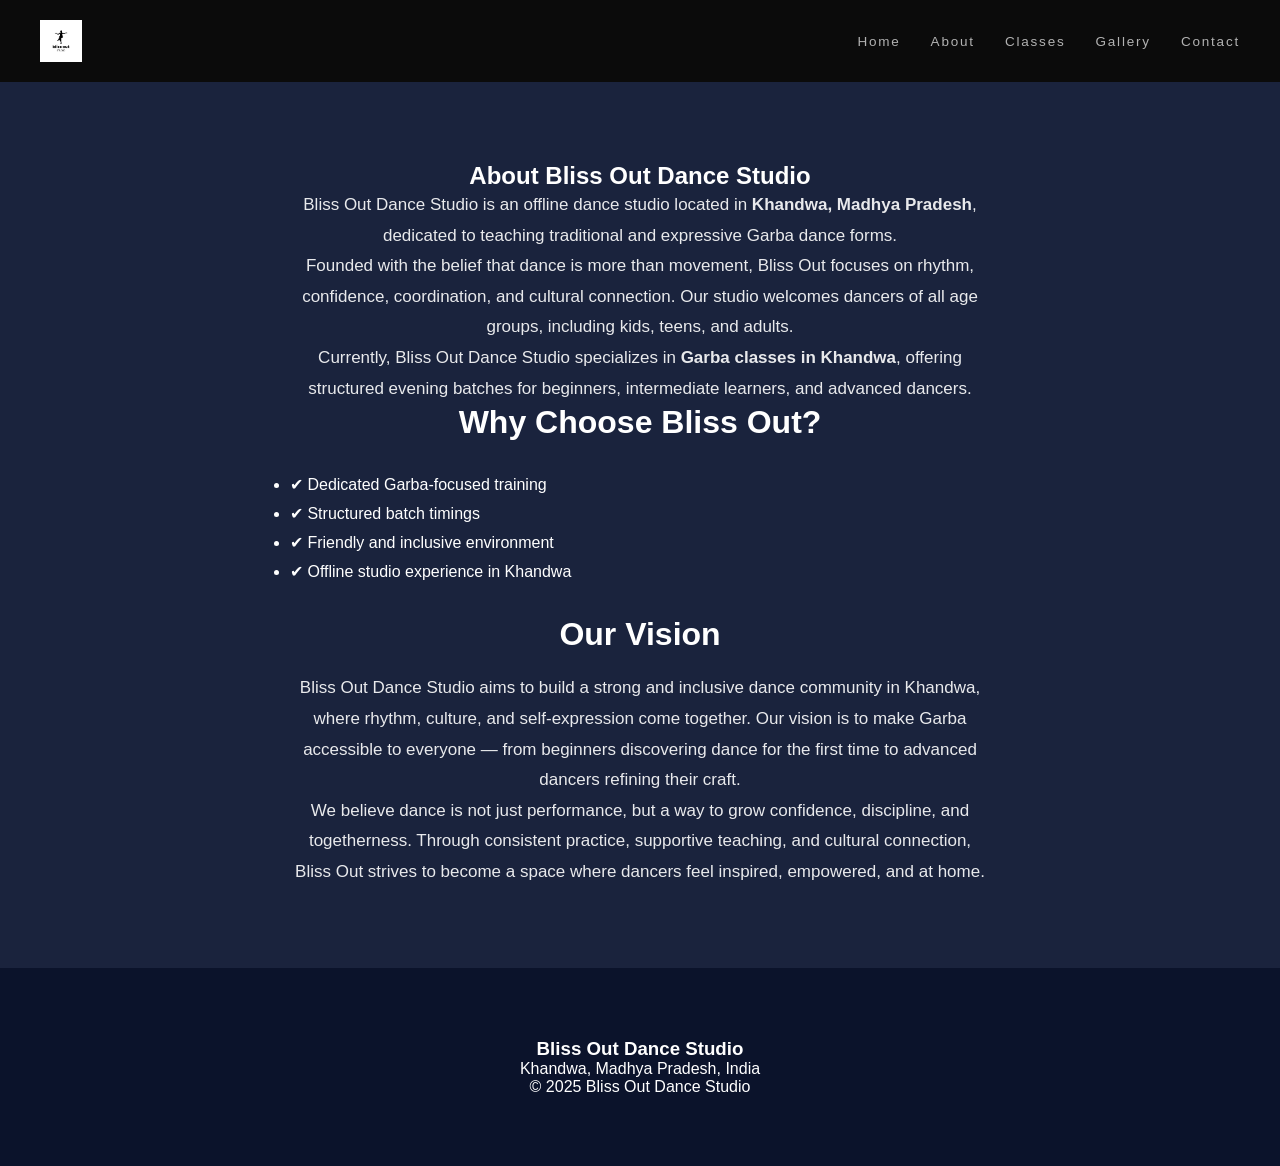
==== commit a298bc1b: "update logo" ====
--- a/about.html
+++ b/about.html
@@ -13,8 +13,7 @@
 <!-- Header -->
 <header class="navbar">
     <div class="logo">
-         <span class="logo-mark"></span>
-         <span class="logo-text">Bliss Out</span>
+        <img src="images/logo.png" alt="Bliss Out Dance Studio Logo">
     </div>
 
     <div class="hamburger">
--- a/style.css
+++ b/style.css
@@ -1,5 +1,12 @@
+/* ================= RESET ================= */
+* {
+    margin: 0;
+    padding: 0;
+    box-sizing: border-box;
+}
+
+/* ================= BASE ================= */
 body {
-    margin: 0;
     background-color: #1a1a2e;
     color: white;
     font-family: Arial, Helvetica, sans-serif;
@@ -9,25 +16,94 @@
     scroll-behavior: smooth;
 }
 
+/* FIX: sections must have spacing */
 section {
     position: relative;
-}
-
-/* Header "I deleted this part in the process of debugging" */
-
-.tagline {
-    font-size: 16px;
-    opacity: 0.8;
-}
-
-/* Hero Section */
+    padding: 80px 20px;
+}
+
+/* ================= NAVBAR ================= */
+.navbar {
+    display: flex;
+    justify-content: space-between;
+    align-items: center;
+    padding: 20px 40px;
+    background-color: #0b0b0b;
+    box-shadow: none;
+    position: sticky;
+    top: 0;
+    z-index: 2000;
+}
+
+.logo {
+    display: flex;
+    align-items: center;
+}
+
+.logo img {
+    height: 42px;      /* perfect for desktop */
+    width: auto;
+}
+
+/* Nav Menu */
+#nav-menu ul {
+    list-style: none;
+    display: flex;
+    gap: 30px;
+}
+
+#nav-menu ul li a {
+    color: #eaeaea;
+    text-decoration: none;
+    font-size: 13.5px;
+    letter-spacing: 1.8px;
+    opacity: 0.75;
+}
+
+#nav-menu ul li a:hover {
+    color: #e94560;
+    opacity: 1;
+}
+
+/* Dropdown */
+.has-dropdown {
+    position: relative;
+}
+
+.dropdown {
+    position: absolute;
+    top: 120%;
+    left: 0;
+    background-color: #0e0e0e;
+    padding: 14px 0;
+    min-width: 180px;
+    opacity: 0;
+    visibility: hidden;
+    transform: translateY(8px);
+    transition: 0.3s;
+}
+
+.has-dropdown:hover .dropdown {
+    opacity: 1;
+    visibility: visible;
+    transform: translateY(0);
+}
+
+.dropdown li {
+    padding: 8px 20px;
+}
+
+/* ================= HERO ================= */
 .hero {
-    text-align: center;
-    padding: 80px 20px;
-}
-
-.hero h2 {
-    font-size: 36px;
+    min-height: 90vh;
+    display: flex;
+    flex-direction: column;
+    justify-content: center;
+    text-align: center;
+}
+
+.hero h1 {
+    font-size: 42px;
 }
 
 .hero p {
@@ -37,33 +113,7 @@
     opacity: 0.85;
 }
 
-.hero button {
-    margin-top: 30px;
-    padding: 12px 30px;
-    font-size: 16px;
-    border: none;
-    background-color: #9e041e;
-    color: white;
-    cursor: pointer;
-}
-
-.hero button:hover {
-    background-color: #580713;
-}
-
-/* Button lift effect */
-.hero button,
-.about-cta {
-    transition: transform 0.3s ease, box-shadow 0.3s ease;
-}
-
-.hero button:hover,
-.about-cta:hover {
-    transform: translateY(-2px);
-    box-shadow: 0 8px 20px rgba(0, 0, 0, 0.25);
-}
-
-/* For buttons to navigate properly*/
+/* CTA */
 .hero-cta {
     display: inline-block;
     margin-top: 30px;
@@ -82,370 +132,43 @@
     box-shadow: 0 8px 20px rgba(0,0,0,0.25);
 }
 
-/* Navbar Base */
-.navbar {
-    display: flex;
-    justify-content: space-between;
-    align-items: center;
-    padding: 20px 40px;
-    background-color: #111;
-    flex-wrap: wrap;
-    box-shadow: 0 6px 18px rgba(0, 0, 0, 0.25);
-
-    position: sticky;
-    top: 0;
-    z-index: 2000;
-
-    transition: transform 0.35s ease, box-shadow 0.35s ease;
-}
-
-.navbar.hide {
-    transform: translateY(-100%);
-    box-shadow: none;
-}
-
-.navbar .logo {
-    font-size: 24px;
-    font-weight: bold;
-    color: white;
-}
-
-.logo {
-    display: flex;
-    align-items: center;
-    gap: 12px;
-}
-
-.logo-text {
-    font-size: 20px;
-    font-weight: 500;
-    letter-spacing: 1.2px;
-}
-
-.logo-mark {
-    width: 20px;
-    height: 20px;
-    border: 2.5px solid #e94560;
-    border-right: none;
-    border-bottom: none;
-    border-radius: 50%;
-    transform: rotate(-30deg);
-    transition: transform 0.35s ease;
-}
-
-.logo:hover .logo-mark {
-    transform: rotate(0deg);
-}
-
-/* Desktop nav menu */
-#nav-menu {
-    display: flex;
-    width: auto;
-}
-
-#nav-menu ul {
-    list-style: none;
-    display: flex;
-    gap: 30px;
-    margin: 0;
-    padding: 0;
-}
-
-#nav-menu ul li a {
-    color: #eaeaea;
-    text-decoration: none;
-    font-size: 13.5px;
-    letter-spacing: 1.8px;
-    cursor: pointer;
-    opacity: 0.65;
-    transition: opacity 0.25s ease;
-    position: relative;
-}
-
-#nav-menu ul li a::after {
-    content: "";
-    position: absolute;
-    left: 0;
-    bottom: -6px;
-    width: 100%;
-    height: 1px;
-    background-color: #e94560;
-    opacity: 0;
-    transition: opacity 0.25s ease;
-}
-
-#nav-menu ul li a:hover::after {
-    opacity: 1;
-}
-
-#nav-menu ul li a:hover {
-    color: #e94560;
-    opacity: 1;
-}
-
-#nav-menu ul li {
-    transition: transform 0.25s ease;
-}
-
-#nav-menu ul li:hover {
-    transform: translateY(-1px);
-}
-
-/* Dropdown menu */
-.has-dropdown {
-    position: relative;
-}
-
-.dropdown {
-    position: absolute;
-    top: 120%;
-    left: 0;
-    background-color: #0e0e0e;
-    list-style: none;
-    padding: 14px 0;
-    min-width: 180px;
-    opacity: 0;
-    visibility: hidden;
-    transform: translateY(8px);
-    transition: opacity 0.25s ease, transform 0.25s ease;
-    z-index: 999;
-}
-
-.dropdown li {
-    padding: 8px 20px;
-}
-
-.dropdown li a {
-    font-size: 12.5px;
-    letter-spacing: 1.2px;
-    opacity: 0.8;
-}
-
-.has-dropdown:hover .dropdown {
-    opacity: 1;
-    visibility: visible;
-    transform: translateY(0);
-}
-
-/* Hamburger */
-.hamburger {
-    width: 28px;
-    height: 20px;
-    display: none;
-    flex-direction: column;
-    justify-content: space-between;
-    cursor: pointer;
-}
-
-.hamburger span {
-    height: 2px;
-    width: 100%;
-    background-color: #eaeaea;
-    border-radius: 2px;
-    transition: transform 0.3s ease, opacity 0.3s ease;
-}
-
-.hamburger.active span:nth-child(1) {
-    transform: translateY(9px) rotate(45deg);
-}
-
-.hamburger.active span:nth-child(2) {
-    opacity: 0;
-}
-
-.hamburger.active span:nth-child(3) {
-    transform: translateY(-9px) rotate(-45deg);
-}
-
-.hamburger {
-    z-index: 1001;
-}
-
-/* Mobile Styles */
-@media (max-width: 768px) {
-
-    /* Navbar stays in one line */
-    .navbar {
-        flex-wrap: nowrap;
-        position: relative;
-    }
-
-    /* Hamburger visible on mobile */
-    .hamburger {
-        display: flex;
-        margin-left: auto;
-        z-index: 1001;
-    }
-
-    /* Mobile menu panel (hidden by default) */
-    #nav-menu {
-        position: absolute;
-        top: 100%;
-        left: 0;
-        width: 100%;
-        background-color: #0e0e0e;
-        padding-top: 10px;
-
-        transform: translateY(-10px);
-        opacity: 0;
-        pointer-events: none;
-        transition: transform 0.35s ease, opacity 0.35s ease;
-
-        z-index: 1000;
-    }
-
-    /* When menu is open */
-    #nav-menu.active {
-        transform: translateY(0);
-        opacity: 1;
-        pointer-events: auto;
-    }
-
-    /* Mobile menu layout */
-    #nav-menu ul {
-        flex-direction: column;
-        align-items: center;
-        padding: 36px 0 44px;
-        gap: 24px;
-    }
-
-    /* Mobile menu text */
-    #nav-menu ul li a {
-        font-size: 14px;
-        letter-spacing: 2.2px;
-        opacity: 0.9;
-    }
-
-    .dropdown {
-        position: static;
-        opacity: 1;
-        visibility: visible;
-        transform: none;
-        padding: 10px 0 0;
-    }
-
-    .dropdown li {
-        padding: 6px 0;
-    }
-}
-
-/* About Section */
+/* ================= ABOUT ================= */
 .about {
     background-color: #1a233d;
-    padding: 80px 20px;
     text-align: center;
 }
 
 .about h2 {
     font-size: 32px;
     margin-bottom: 20px;
-}
-
-.about h2#vision {
-    margin-top: 60px;
-    position: relative;
-}
-
-.about h2#vision::before {
-    content: "";
-    display: block;
-    width: 60px;
-    height: 2px;
-    background-color: #e94560;
-    margin: 0 auto 20px;
 }
 
 .about p {
     max-width: 700px;
     margin: auto;
     font-size: 17px;
+    line-height: 1.8;
     opacity: 0.9;
-    line-height: 1.8;
 }
 
 .about-cta {
     display: inline-block;
     margin-top: 30px;
     padding: 12px 32px;
-    font-size: 14px;
-    letter-spacing: 1.5px;
-    text-decoration: none;
-    color: white;
     border: 1px solid #e94560;
     border-radius: 30px;
-    transition: background-color 0.3s ease, color 0.3s ease;
+    color: white;
+    text-decoration: none;
 }
 
 .about-cta:hover {
     background-color: #e94560;
-    color: #fff;
-}
-
-/* Contact Section */
-.contact {
-    background-color: #0f3460;
-    padding: 80px 20px;
-    text-align: center;
-}
-
-.contact h2 {
-    font-size: 32px;
-    margin-bottom: 30px;
-}
-
-.contact-info p {
-    font-size: 16px;
-    margin: 8px 0;
-    opacity: 0.9;
-}
-
-.contact-form {
-    max-width: 500px;
-    margin: 40px auto 0;
-    display: flex;
-    flex-direction: column;
-    gap: 15px;
-}
-
-.contact-form input,
-.contact-form textarea {
-    padding: 12px;
-    font-size: 15px;
-    border: none;
-    border-radius: 4px;
-}
-
-.contact-form select {
-    padding: 12px;
-    font-size: 15px;
-    border: none;
-    border-radius: 4px;
-}
-
-.contact-form button {
-    padding: 12px;
-    font-size: 16px;
-    border: none;
-    background-color: #e94560;
-    color: white;
-    cursor: pointer;
-}
-
-.contact-form button:hover {
-    background-color: #ff5c75;
-}
-
-
-/* Gallery Section */
+}
+
+/* ================= GALLERY ================= */
 .gallery {
     background-color: #1a1a2e;
-    padding: 100px 20px 120px;
-    text-align: center;
-}
-
-.gallery h2 {
-    font-size: 32px;
-    margin-bottom: 40px;
+    text-align: center;
 }
 
 .gallery-grid {
@@ -463,103 +186,19 @@
 
 .gallery-item img {
     width: 100%;
-    height: 100%;
-    object-fit: cover;
-    display: block;
-    transition: transform 0.8s ease, opacity 0.5s ease;
+    transition: transform 0.6s ease;
 }
 
 .gallery-item:hover img {
-    transform: scale(1.04);
-    opacity: 0.92;
-}
-
-/* Footer */
-.footer {
-    background-color: #0b132b;
-    padding: 70px 20px;
-    text-align: center;
-}
-
-.footer-content h3 {
-    margin: 0;
-    font-size: 22px;
-    letter-spacing: 1px;
-}
-
-.footer-content p {
-    font-size: 14px;
-    opacity: 0.8;
-    margin: 8px 0;
-}
-
-.footer-links {
-    list-style: none;
-    padding: 0;
-    margin: 20px 0;
-    display: flex;
-    justify-content: center;
-    gap: 20px;
-}
-
-.footer-links li a {
-    color: white;
-    text-decoration: none;
-    font-size: 14px;
-    opacity: 0.8;
-    cursor: pointer;
-}
-
-.footer-links li a:hover {
-    opacity: 1;
-    color: #e94560;
-}
-
-.copyright {
-    font-size: 12px;
-    opacity: 0.6;
-}
-
-.footer-content {
-    display: flex;
-    flex-direction: column;
-    gap: 14px;
-}
-
-.footer-links {
-    margin: 26px 0;
-}
-
-/* Lightbox */
-.lightbox {
-    position: fixed;
-    top: 0;
-    left: 0;
-    width: 100%;
-    height: 100%;
-    background: rgba(0, 0, 0, 0.85);
-    display: none;
-    align-items: center;
-    justify-content: center;
-    z-index: 1000;
-}
-
-.lightbox img {
-    max-width: 90%;
-    max-height: 90%;
-    border-radius: 6px;
-}
-
-.lightbox .close {
-    position: absolute;
-    top: 20px;
-    right: 30px;
-    font-size: 36px;
-    color: white;
-    cursor: pointer;
-}
-
-/* Garba Classes Page */
+    transform: scale(1.05);
+}
+
+/* ================= CLASSES ================= */
+.classes {
+    background-color: #1a1a2e;
+    text-align: center;
+}
+
 .batch-cards {
     display: grid;
     grid-template-columns: repeat(auto-fit, minmax(280px, 1fr));
@@ -568,145 +207,91 @@
 }
 
 .batch-card {
-    display: block;             
-    text-decoration: none;       
-    color: inherit;
     background: linear-gradient(180deg, #161616, #0f0f0f);
     padding: 35px;
     border-radius: 16px;
-    text-align: left;
-    position: relative;
-    transition: transform 0.3s ease, box-shadow 0.3s ease;
-}
-
-.classes-cta {
-    margin-top: 80px;
-    text-align: center;
-}
-
-.classes-cta p {
-    font-size: 16px;
-    opacity: 0.85;
-    margin-bottom: 24px;
-}
-
-.batch-tag {
-    position: absolute;
-    top: 20px;
-    right: 20px;
-    font-size: 11px;
-    letter-spacing: 1.4px;
-    padding: 6px 10px;
-    border-radius: 20px;
-    background-color: #e94560;
-    color: white;
+    transition: transform 0.3s ease;
 }
 
 .batch-card:hover {
     transform: translateY(-10px);
-    box-shadow: 0 18px 40px rgba(0,0,0,0.5);
-}
-
-.batch-card h3 {
-    font-size: 22px;
-    margin-bottom: 12px;
+}
+
+/* ================= CONTACT ================= */
+.contact {
+    background-color: #0f3460;
+    text-align: center;
+}
+
+.contact-form {
+    max-width: 500px;
+    margin: 40px auto 0;
+    display: flex;
+    flex-direction: column;
+    gap: 15px;
+}
+
+.contact-form input,
+.contact-form textarea,
+.contact-form select {
+    padding: 12px;
+    border-radius: 4px;
+    border: none;
+}
+
+.contact-form button {
+    background-color: #e94560;
+    color: white;
+    padding: 12px;
+    border: none;
+    cursor: pointer;
+}
+
+/* ================= FOOTER ================= */
+.footer {
+    background-color: #0b132b;
+    padding: 70px 20px;
+    text-align: center;
+}
+
+/* ================= FADE IN ================= */
+.fade-in {
+    opacity: 1; /* FIX: visible by default */
+    transform: translateY(0);
+}
+
+/* ================= ENTRY PASS ================= */
+.entry-pass {
+    display: flex;
+    justify-content: center;
+    margin-top: 30px;
+}
+
+.pass-card {
+    background: linear-gradient(180deg, #111, #000);
+    border-radius: 16px;
+    padding: 30px;
+    width: 100%;
+    max-width: 380px;
+    text-align: left;
+    box-shadow: 0 10px 30px rgba(0,0,0,0.4);
+}
+
+.pass-card h3 {
+    text-align: center;
+    margin-bottom: 20px;
     color: #e94560;
 }
 
-.batch-card .time {
-    font-size: 16px;
-    font-weight: 600;
-    margin-bottom: 15px;
-    color: #fff;
-}
-
-.batch-card .desc {
-    font-size: 14px;
-    line-height: 1.6;
-    opacity: 0.8;
-}
-
-/* Classes Page */
-.classes {
-    padding: 100px 20px 120px;
-    background-color: #1a1a2e;
-    text-align: center;
-}
-
-.classes-title {
-    font-size: 38px;
-    letter-spacing: 1.5px;
-    margin-bottom: 14px;
-}
-
-.classes-intro {
-    max-width: 700px;
-    margin: 0 auto;
-    font-size: 17px;
-    opacity: 0.85;
-    line-height: 1.8;
-}
-
-/* Highlight Advanced Batch */
-.batch-card.highlight {
-    border: 2px solid #e94560;
-    background: linear-gradient(180deg, #1a1a1a, #111);
-}
-
-/* Fade-in on scroll */
-.fade-in {
-    opacity: 0;
-    transform: translateY(24px);
-    transition: opacity 0.9s ease-out, transform 0.9s ease-out;
-}
-
-.fade-in.visible {
-    opacity: 1;
-    transform: translateY(0);
-}
-
-/* section divider */
-.section-divider {
-    width: 60px;
-    height: 2px;
-    background-color: #e94560;
-    margin: 60px auto;
-    opacity: 0.8;
-}
-
-/* Entry Pass */
-.entry-pass {
-    max-width: 420px;
-    margin: 30px auto;
-    padding: 30px;
-    background: linear-gradient(180deg, #0f3460, #1a1a2e);
-    border-radius: 16px;
-    text-align: center;
-    box-shadow: 0 15px 40px rgba(0,0,0,0.4);
-}
-
-.entry-pass h2 {
-    margin-bottom: 12px;
-    letter-spacing: 1px;
-}
-
-.entry-pass p {
+.pass-card p {
     font-size: 15px;
-    margin: 8px 0;
+    margin-bottom: 10px;
     opacity: 0.9;
 }
 
-.pass-id {
-    margin-top: 20px;
-    padding: 10px;
-    border: 1px dashed #e94560;
-    border-radius: 8px;
-    font-weight: bold;
-    letter-spacing: 1px;
-}
-
-.pass-status {
+.pass-card .pass-id {
     margin-top: 15px;
-    font-size: 14px;
-    color: #ffcf40;
-}
+    font-size: 13px;
+    opacity: 0.7;
+    text-align: center;
+}
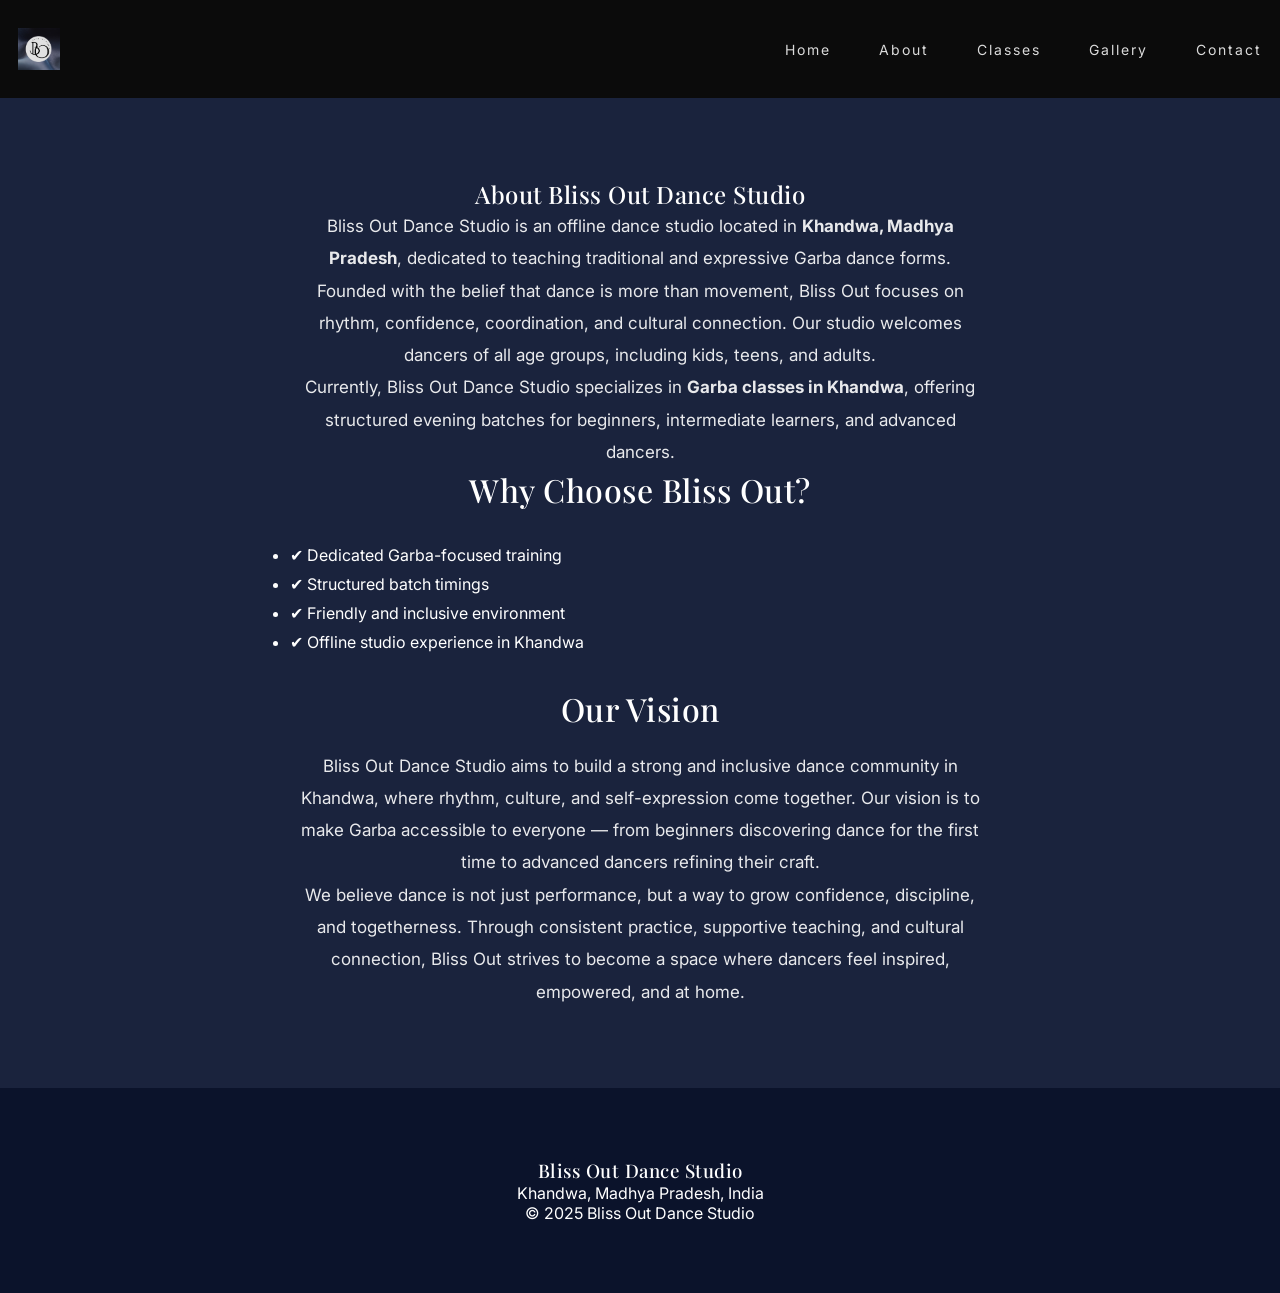
==== commit 9235fd20: "update fonts" ====
--- a/about.html
+++ b/about.html
@@ -5,6 +5,11 @@
     <meta name="viewport" content="width=device-width, initial-scale=1.0">
     <title>About Bliss Out Dance Studio | Garba Classes in Khandwa</title>
     <meta name="description" content="Learn about Bliss Out Dance Studio in Khandwa, Madhya Pradesh. A dedicated Garba dance studio offering structured training for beginners to advanced dancers.">
+    
+    <link rel="preconnect" href="https://fonts.googleapis.com">
+    <link rel="preconnect" href="https://fonts.gstatic.com" crossorigin>
+
+    <link href="https://fonts.googleapis.com/css2?family=Inter:wght@300;400;500&family=Playfair+Display:wght@400;500;600&display=swap" rel="stylesheet">
 
     <link rel="stylesheet" href="style.css">
 </head>
--- a/style.css
+++ b/style.css
@@ -9,11 +9,18 @@
 body {
     background-color: #1a1a2e;
     color: white;
-    font-family: Arial, Helvetica, sans-serif;
+    font-family: 'Inter', sans-serif;
+    font-weight: 400;
 }
 
 html {
     scroll-behavior: smooth;
+}
+
+h1, h2, h3 {
+    font-family: 'Playfair Display', serif;
+    font-weight: 500;
+    letter-spacing: 0.5px;
 }
 
 /* FIX: sections must have spacing */
@@ -27,7 +34,7 @@
     display: flex;
     justify-content: space-between;
     align-items: center;
-    padding: 20px 40px;
+    padding: 28px 18px;
     background-color: #0b0b0b;
     box-shadow: none;
     position: sticky;
@@ -49,19 +56,22 @@
 #nav-menu ul {
     list-style: none;
     display: flex;
-    gap: 30px;
+    gap: 48px;
 }
 
 #nav-menu ul li a {
-    color: #eaeaea;
+    color: #ffffff;
     text-decoration: none;
-    font-size: 13.5px;
-    letter-spacing: 1.8px;
-    opacity: 0.75;
+
+    font-size: 14px;
+    font-weight: 400;
+    letter-spacing: 2px;
+
+    opacity: 0.85;
+    transition: opacity 0.3s ease;
 }
 
 #nav-menu ul li a:hover {
-    color: #e94560;
     opacity: 1;
 }
 
@@ -72,15 +82,15 @@
 
 .dropdown {
     position: absolute;
-    top: 120%;
+    top: 140%;
     left: 0;
-    background-color: #0e0e0e;
-    padding: 14px 0;
-    min-width: 180px;
+    background-color: #0b0b0b;
+    padding: 12px 0;
+    min-width: 200px;
     opacity: 0;
     visibility: hidden;
-    transform: translateY(8px);
-    transition: 0.3s;
+    transform: translateY(6px);
+    transition:  0.3s ease;
 }
 
 .has-dropdown:hover .dropdown {
@@ -103,7 +113,8 @@
 }
 
 .hero h1 {
-    font-size: 42px;
+    font-size: 46px;
+    line-height: 1.2;
 }
 
 .hero p {
@@ -147,7 +158,7 @@
     max-width: 700px;
     margin: auto;
     font-size: 17px;
-    line-height: 1.8;
+    line-height: 1.9;
     opacity: 0.9;
 }
 
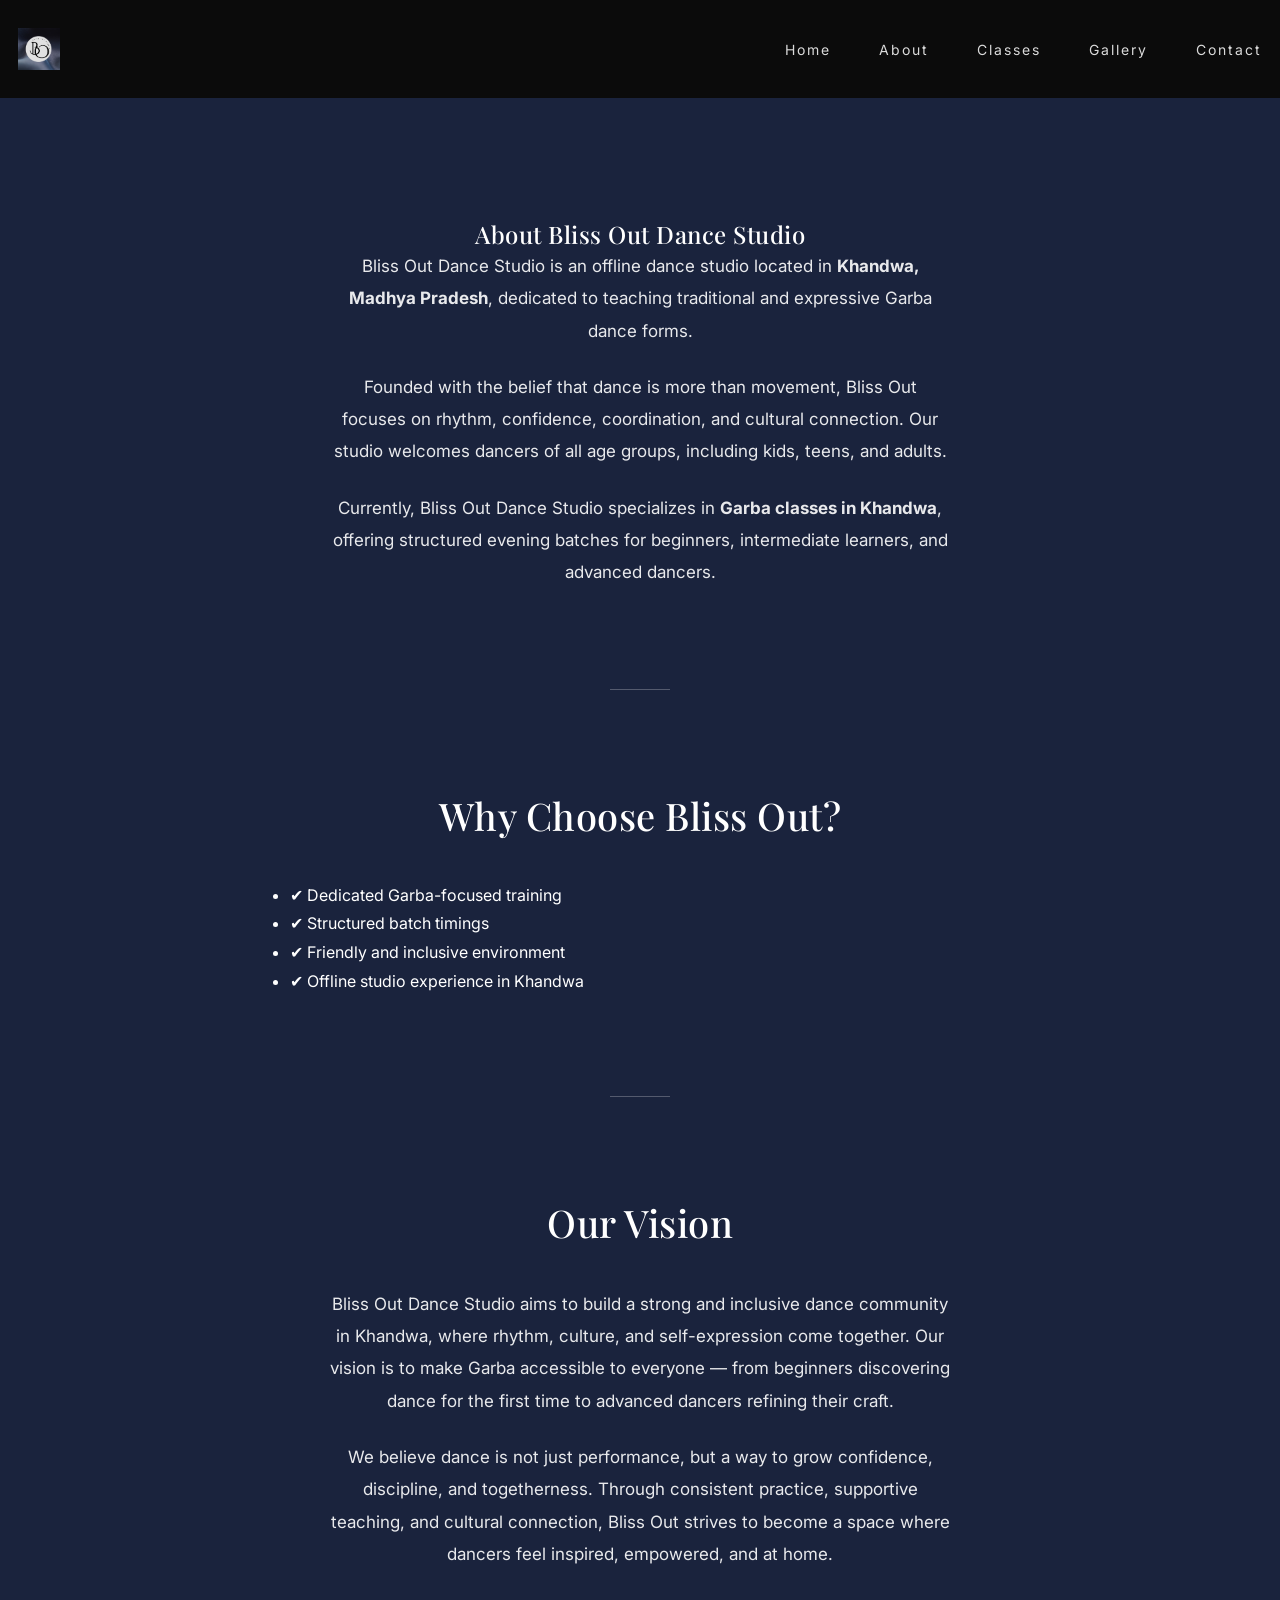
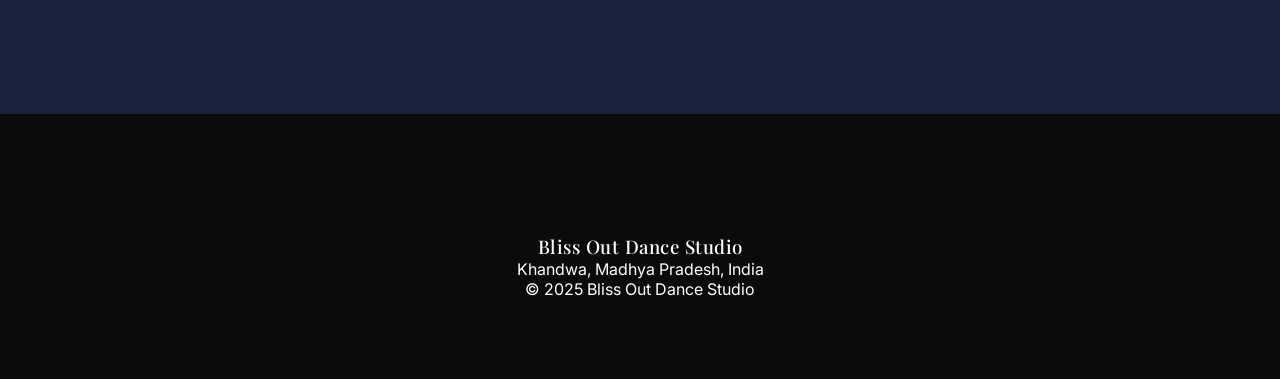
==== commit ee22120a: "update carousel" ====
--- a/about.html
+++ b/about.html
@@ -69,6 +69,8 @@
         and advanced dancers.
     </p>
 
+    <div class="section-divider"></div>
+
     <h2>Why Choose Bliss Out?</h2>
 
     <ul style="max-width: 700px; margin: 30px auto; text-align: left; line-height: 1.8;">
@@ -77,6 +79,8 @@
         <li>✔ Friendly and inclusive environment</li>
         <li>✔ Offline studio experience in Khandwa</li>
     </ul>
+
+    <div class="section-divider"></div>
 
     <h2 id="vision">Our Vision</h2>
 
--- a/style.css
+++ b/style.css
@@ -26,7 +26,20 @@
 /* FIX: sections must have spacing */
 section {
     position: relative;
-    padding: 80px 20px;
+    padding: 120px 20px;
+}
+
+section h2 {
+    font-size: 36px;
+    margin-bottom: 30px;
+    text-align: center;
+}
+
+.section-divider {
+    width: 60px;
+    height: 1px;
+    background-color: rgba(255,255,255,0.25);
+    margin: 100px auto;
 }
 
 /* ================= NAVBAR ================= */
@@ -105,42 +118,52 @@
 
 /* ================= HERO ================= */
 .hero {
-    min-height: 90vh;
+    min-height: 80vh;
     display: flex;
     flex-direction: column;
     justify-content: center;
     text-align: center;
+
+    padding-top: 60px;
 }
 
 .hero h1 {
-    font-size: 46px;
-    line-height: 1.2;
+    font-size: 48px;
+    line-height: 1.15;
+    max-width: 900px;
+    margin: 0 auto;
 }
 
 .hero p {
-    max-width: 600px;
-    margin: 20px auto;
+    max-width: 520px;
+    margin: 28px auto;
     font-size: 18px;
-    opacity: 0.85;
+    line-height: 1.8;
+    opacity: 0.8;
 }
 
 /* CTA */
 .hero-cta {
     display: inline-block;
-    margin-top: 30px;
-    padding: 12px 32px;
-    font-size: 16px;
-    background-color: #9e041e;
+    margin-top: 40px;
+
+    padding: 14px 36px;
+    font-size: 14px;
+    letter-spacing: 1.5px;
+
+    background-color: transparent;
     color: white;
     text-decoration: none;
+
+    border: 1px solid rgba(255,255,255,0.4);
     border-radius: 30px;
-    transition: transform 0.3s ease, box-shadow 0.3s ease;
+
+    transition: all 0.3s ease;
 }
 
 .hero-cta:hover {
-    background-color: #580713;
-    transform: translateY(-2px);
-    box-shadow: 0 8px 20px rgba(0,0,0,0.25);
+    background-color: white;
+    color: #0b0b0b;
 }
 
 /* ================= ABOUT ================= */
@@ -150,16 +173,20 @@
 }
 
 .about h2 {
-    font-size: 32px;
-    margin-bottom: 20px;
+    font-size: 38px;
+    margin-bottom: 40px;
 }
 
 .about p {
-    max-width: 700px;
-    margin: auto;
+    max-width: 620px;
+    margin: 0 auto 24px;
     font-size: 17px;
     line-height: 1.9;
     opacity: 0.9;
+}
+
+.about p + p {
+    margin-top: 24px;
 }
 
 .about-cta {
@@ -184,24 +211,26 @@
 
 .gallery-grid {
     display: grid;
-    grid-template-columns: repeat(auto-fit, minmax(260px, 1fr));
-    gap: 28px;
-    max-width: 1100px;
-    margin: 60px auto 0;
+    grid-template-columns: repeat(auto-fit, minmax(300px, 1fr));
+    gap: 40px;
+
+    max-width: 1200px;
+    margin: 80px auto 0;
 }
 
 .gallery-item {
     overflow: hidden;
-    border-radius: 10px;
+    border-radius: 6px;
 }
 
 .gallery-item img {
     width: 100%;
-    transition: transform 0.6s ease;
+    transition: transform 0.6s ease, opacity 0.6s ease;
 }
 
 .gallery-item:hover img {
-    transform: scale(1.05);
+    transform: translateY(-4px);
+    opacity: 0.95;
 }
 
 /* ================= CLASSES ================= */
@@ -212,20 +241,40 @@
 
 .batch-cards {
     display: grid;
-    grid-template-columns: repeat(auto-fit, minmax(280px, 1fr));
-    gap: 35px;
-    margin-top: 50px;
+    grid-template-columns: repeat(auto-fit, minmax(320px, 1fr));
+    gap: 60px;
+    margin-top: 80px;
 }
 
 .batch-card {
-    background: linear-gradient(180deg, #161616, #0f0f0f);
-    padding: 35px;
-    border-radius: 16px;
-    transition: transform 0.3s ease;
+    background-color: rgba(255,255,255,0.03);
+    padding: 40px;
+    border-radius: 6px;
+
+    text-align: left;
+    transition: transform 0.3s ease, background-color 0.3s ease;
 }
 
 .batch-card:hover {
-    transform: translateY(-10px);
+    transform: translateY(-4px);
+    background-color: rgba(255,255,255,0.06);
+}
+
+.batch-card h3 {
+    font-size: 22px;
+    margin-bottom: 10px;
+}
+
+.batch-card .time {
+    font-size: 14px;
+    opacity: 0.7;
+    margin-bottom: 20px;
+}
+
+.batch-card .desc {
+    font-size: 15px;
+    line-height: 1.7;
+    opacity: 0.85;
 }
 
 /* ================= CONTACT ================= */
@@ -234,35 +283,63 @@
     text-align: center;
 }
 
-.contact-form {
-    max-width: 500px;
-    margin: 40px auto 0;
-    display: flex;
-    flex-direction: column;
-    gap: 15px;
-}
-
-.contact-form input,
-.contact-form textarea,
-.contact-form select {
-    padding: 12px;
-    border-radius: 4px;
-    border: none;
-}
-
-.contact-form button {
-    background-color: #e94560;
+.contact-intro {
+    max-width: 520px;
+    margin: 30px auto 40px;
+    font-size: 17px;
+    line-height: 1.8;
+    opacity: 0.9;
+}
+
+.contact-info p {
+    margin-bottom: 10px;
+    font-size: 15px;
+    opacity: 0.85;
+}
+
+.contact-cta {
+    display: inline-block;
+    margin-top: 50px;
+
+    padding: 14px 36px;
+    font-size: 14px;
+    letter-spacing: 1.5px;
+
+    border: 1px solid rgba(255,255,255,0.5);
+    border-radius: 30px;
+
     color: white;
-    padding: 12px;
-    border: none;
-    cursor: pointer;
+    text-decoration: none;
+    transition: all 0.3s ease;
+}
+
+.contact-cta:hover {
+    background-color: white;
+    color: #0b0b0b;
 }
 
 /* ================= FOOTER ================= */
 .footer {
-    background-color: #0b132b;
-    padding: 70px 20px;
-    text-align: center;
+    background-color: #0b0b0b;
+    padding: 120px 20px 80px;
+    text-align: center;
+}
+
+.footer-brand {
+    font-family: 'Playfair Display', serif;
+    font-size: 22px;
+    margin-bottom: 10px;
+}
+
+.footer-location {
+    font-size: 14px;
+    opacity: 0.7;
+    margin-bottom: 40px;
+}
+
+.footer-copy {
+    font-size: 13px;
+    opacity: 0.5;
 }
 
 /* ================= FADE IN ================= */
@@ -306,3 +383,77 @@
     opacity: 0.7;
     text-align: center;
 }
+
+/* ================= HOME GALLERY CAROUSEL ================= */
+
+.gallery-home {
+    background-color: #1a1a2e;
+    text-align: center;
+}
+
+.gallery-home h2 {
+    font-size: 38px;
+}
+
+/* Carousel layout */
+.carousel-wrapper {
+    position: relative;
+    max-width: 1100px;
+    margin: 80px auto 0;
+    display: flex;
+    align-items: center;
+}
+
+/* Track container */
+.carousel-track-container {
+    overflow: hidden;
+    width: 100%;
+}
+
+/* Track */
+.carousel-track {
+    display: flex;
+    gap: 40px;
+    transition: transform 0.6s ease;
+}
+
+/* Individual item */
+.carousel-item {
+    flex: 0 0 calc(33.333% - 27px);
+    text-decoration: none;
+}
+
+.carousel-item img {
+    width: 100%;
+    border-radius: 6px;
+    transition: transform 0.4s ease, opacity 0.4s ease;
+}
+
+.carousel-item:hover img {
+    transform: translateY(-4px);
+    opacity: 0.95;
+}
+
+/* Navigation buttons */
+.carousel-btn {
+    background: none;
+    border: none;
+    color: white;
+    font-size: 26px;
+    cursor: pointer;
+    opacity: 0.6;
+    transition: opacity 0.3s ease;
+    padding: 10px;
+}
+
+.carousel-btn:hover {
+    opacity: 1;
+}
+
+.carousel-btn.left {
+    margin-right: 20px;
+}
+
+.carousel-btn.right {
+    margin-left: 20px;
+}
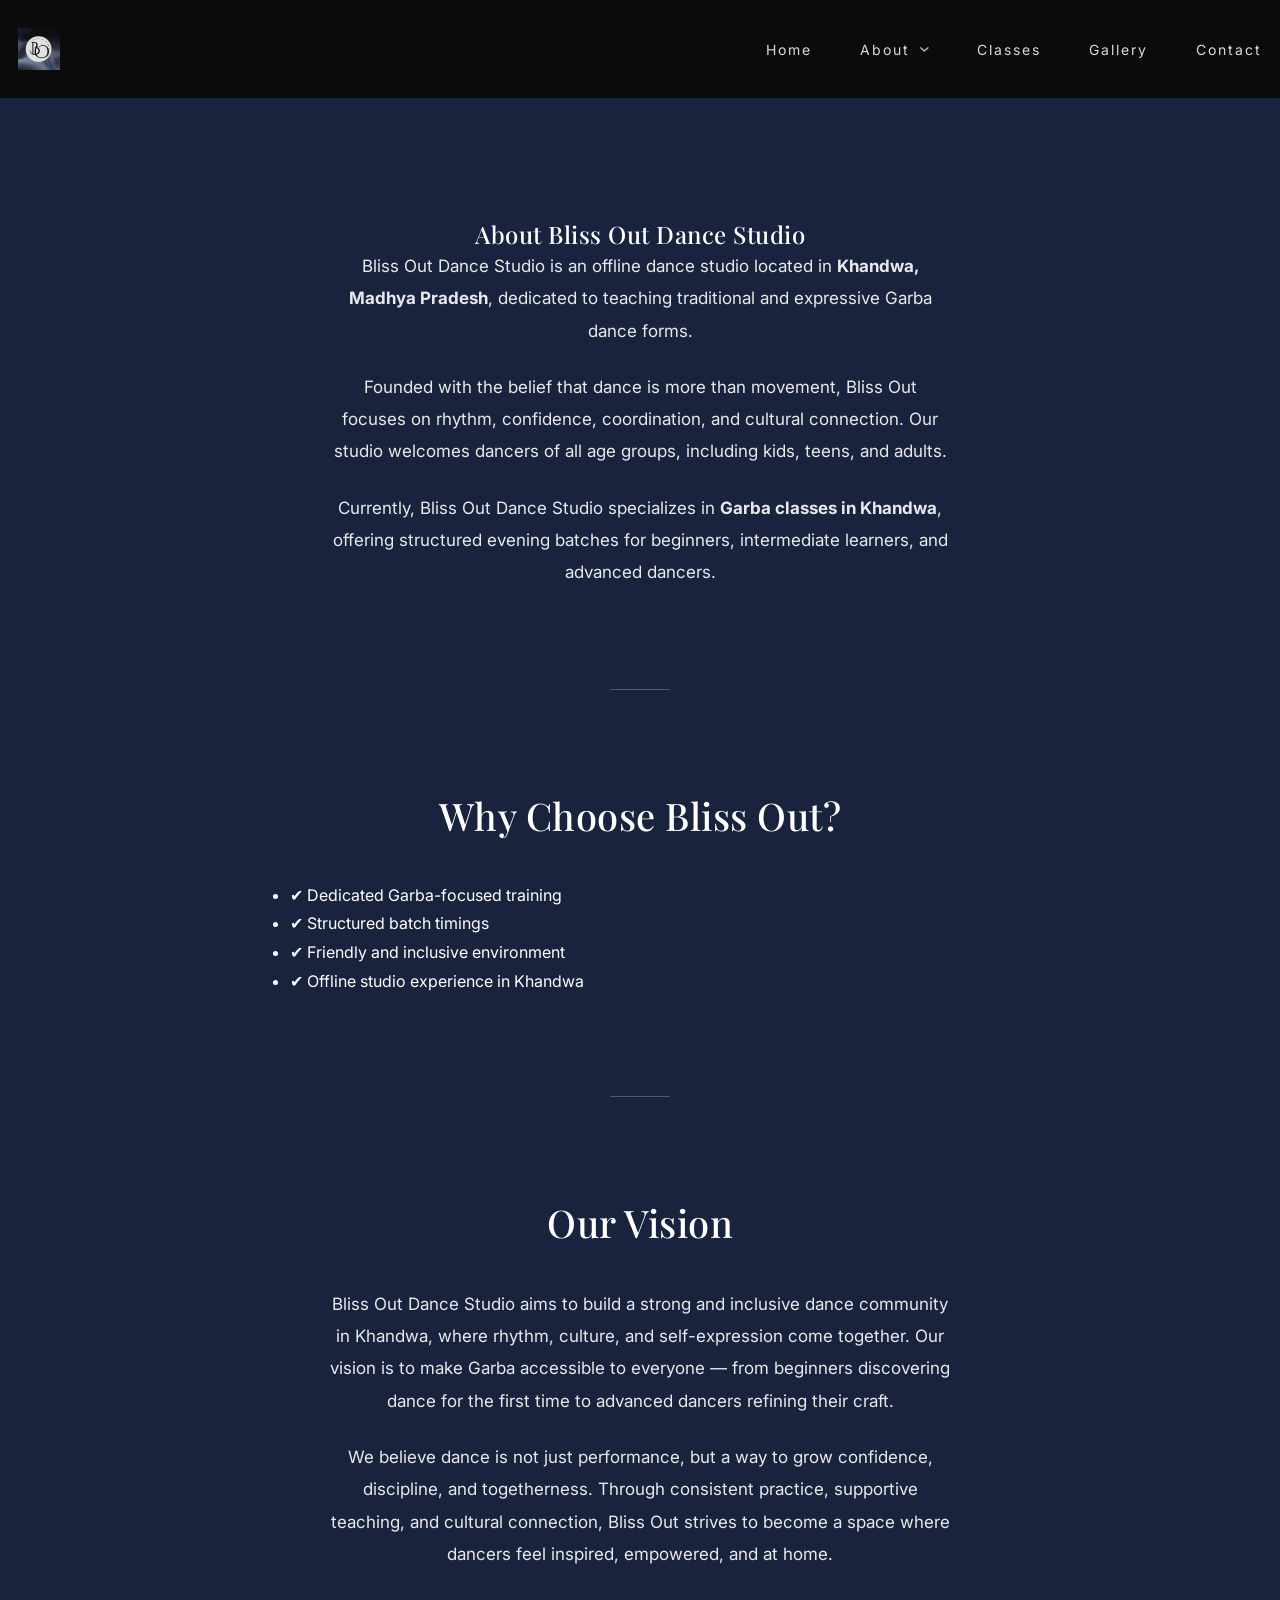
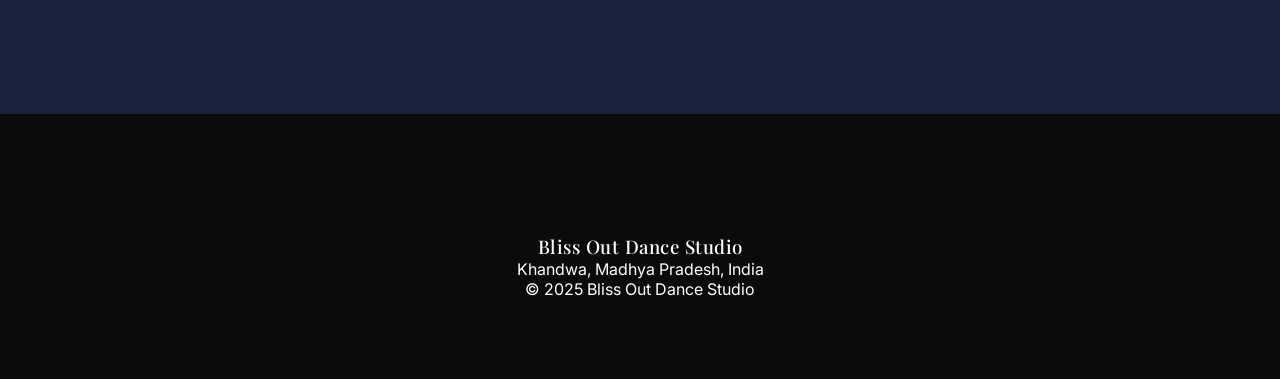
==== commit b9f87d11: "update mobile menu" ====
--- a/about.html
+++ b/about.html
@@ -32,11 +32,14 @@
         <ul>
             <li><a href="index.html">Home</a></li>
             <li class="has-dropdown">
-                 <a href="about.html">About</a>
-                 <ul class="dropdown">
-                     <li><a href="about.html">About Studio</a></li>
-                     <li><a href="about.html#vision">Our Vision</a></li>
-                 </ul>
+                <div class="dropdown-toggle">
+                    <a href="about.html">About</a>
+                    <span class="dropdown-arrow">›</span>
+                </div>
+                <ul class="dropdown">
+                    <li><a href="about.html">About Studio</a></li>
+                    <li><a href="about.html#vision">Our Vision</a></li>
+                </ul>
             </li>
             <li><a href="classes.html">Classes</a></li>
             <li><a href="index.html#gallery">Gallery</a></li>
@@ -112,5 +115,7 @@
 
 <script src="script.js"></script>
 
+<div class="nav-backdrop"></div>
+
 </body>
 </html>
--- a/style.css
+++ b/style.css
@@ -52,7 +52,7 @@
     box-shadow: none;
     position: sticky;
     top: 0;
-    z-index: 2000;
+    z-index: 3000;
 }
 
 .logo {
@@ -457,3 +457,151 @@
 .carousel-btn.right {
     margin-left: 20px;
 }
+
+/* ================= MOBILE NAV ================= */
+
+.hamburger {
+    display: none;
+}
+
+.hamburger span {
+    display: block;
+}
+
+
+/* Mobile styles */
+@media (max-width: 900px) {
+
+    .hamburger {
+        display: block;
+        width: 30px;
+        height: 22px;
+        position: relative;
+        cursor: pointer;
+        z-index: 3200;
+    }
+
+    .hamburger span {
+        position: absolute;
+        left: 0;
+        width: 100%;
+        height: 2px;
+        background: white;
+        transition: all 0.35s ease;
+    }
+
+    .hamburger span:nth-child(1) { top: 0; }
+    .hamburger span:nth-child(2) { top: 10px; }
+    .hamburger span:nth-child(3) { bottom: 0; }
+
+    .hamburger.active span:nth-child(1) {
+        transform: rotate(45deg);
+        top: 10px;
+    }
+
+    .hamburger.active span:nth-child(2) {
+        opacity: 0;
+    }
+
+    .hamburger.active span:nth-child(3) {
+        transform: rotate(-45deg);
+        bottom: 10px;
+    }
+
+    #nav-menu {
+        position: fixed;
+        top: 0;
+        right: 0;
+        height: 100vh;
+        width: 260px;
+        background-color: #0b0b0b;
+
+        transform: translateX(100%);
+        transition: transform 0.4s cubic-bezier(0.4, 0, 0.2, 1);
+        padding-top: 120px;
+        z-index: 3100;
+    }
+
+    #nav-menu.open {
+        transform: translateX(0);
+    }
+
+    #nav-menu ul {
+        flex-direction: column;
+        gap: 28px;
+        padding-left: 30px;
+    }
+
+    /* Disable hover dropdown on mobile */
+    .has-dropdown:hover .dropdown {
+        display: none;
+        opacity: 0;
+        visibility: hidden;
+    }
+
+    .dropdown {
+        position: static;
+        background: none;
+
+        max-height: 0;
+        overflow: hidden;
+
+        opacity: 0;
+        visibility: hidden;
+
+        padding-left: 0;
+        transition:
+            max-height 0.4s ease,
+            opacity 0.25s ease;
+    }
+
+    .has-dropdown.open .dropdown {
+        max-height: 160px;
+        opacity: 1;
+        visibility: visible;
+        padding-left: 15px;
+    }
+
+    .dropdown li {
+        padding: 6px 0;
+    }
+
+}
+
+/* Dropdown toggle row */
+.dropdown-toggle {
+    display: flex;
+    align-items: center;
+    justify-content: space-between;
+    gap: 12px;
+}
+
+/* Arrow icon */
+.dropdown-arrow {
+    font-size: 18px;
+    transform: rotate(90deg);
+    transition: transform 0.3s ease;
+    opacity: 0.7;
+    cursor: pointer;
+}
+
+/* Rotate arrow when open */
+.has-dropdown.open .dropdown-arrow {
+    transform: rotate(-90deg);
+}
+
+.nav-backdrop {
+    position: fixed;
+    inset: 0;
+    background: rgba(0, 0, 0, 0.55);
+    backdrop-filter: blur(8px);
+    opacity: 0;
+    pointer-events: none;
+    transition: opacity 0.35s ease;
+    z-index: 2500;
+}
+
+.nav-backdrop.active {
+    opacity: 1;
+    pointer-events: all;
+}
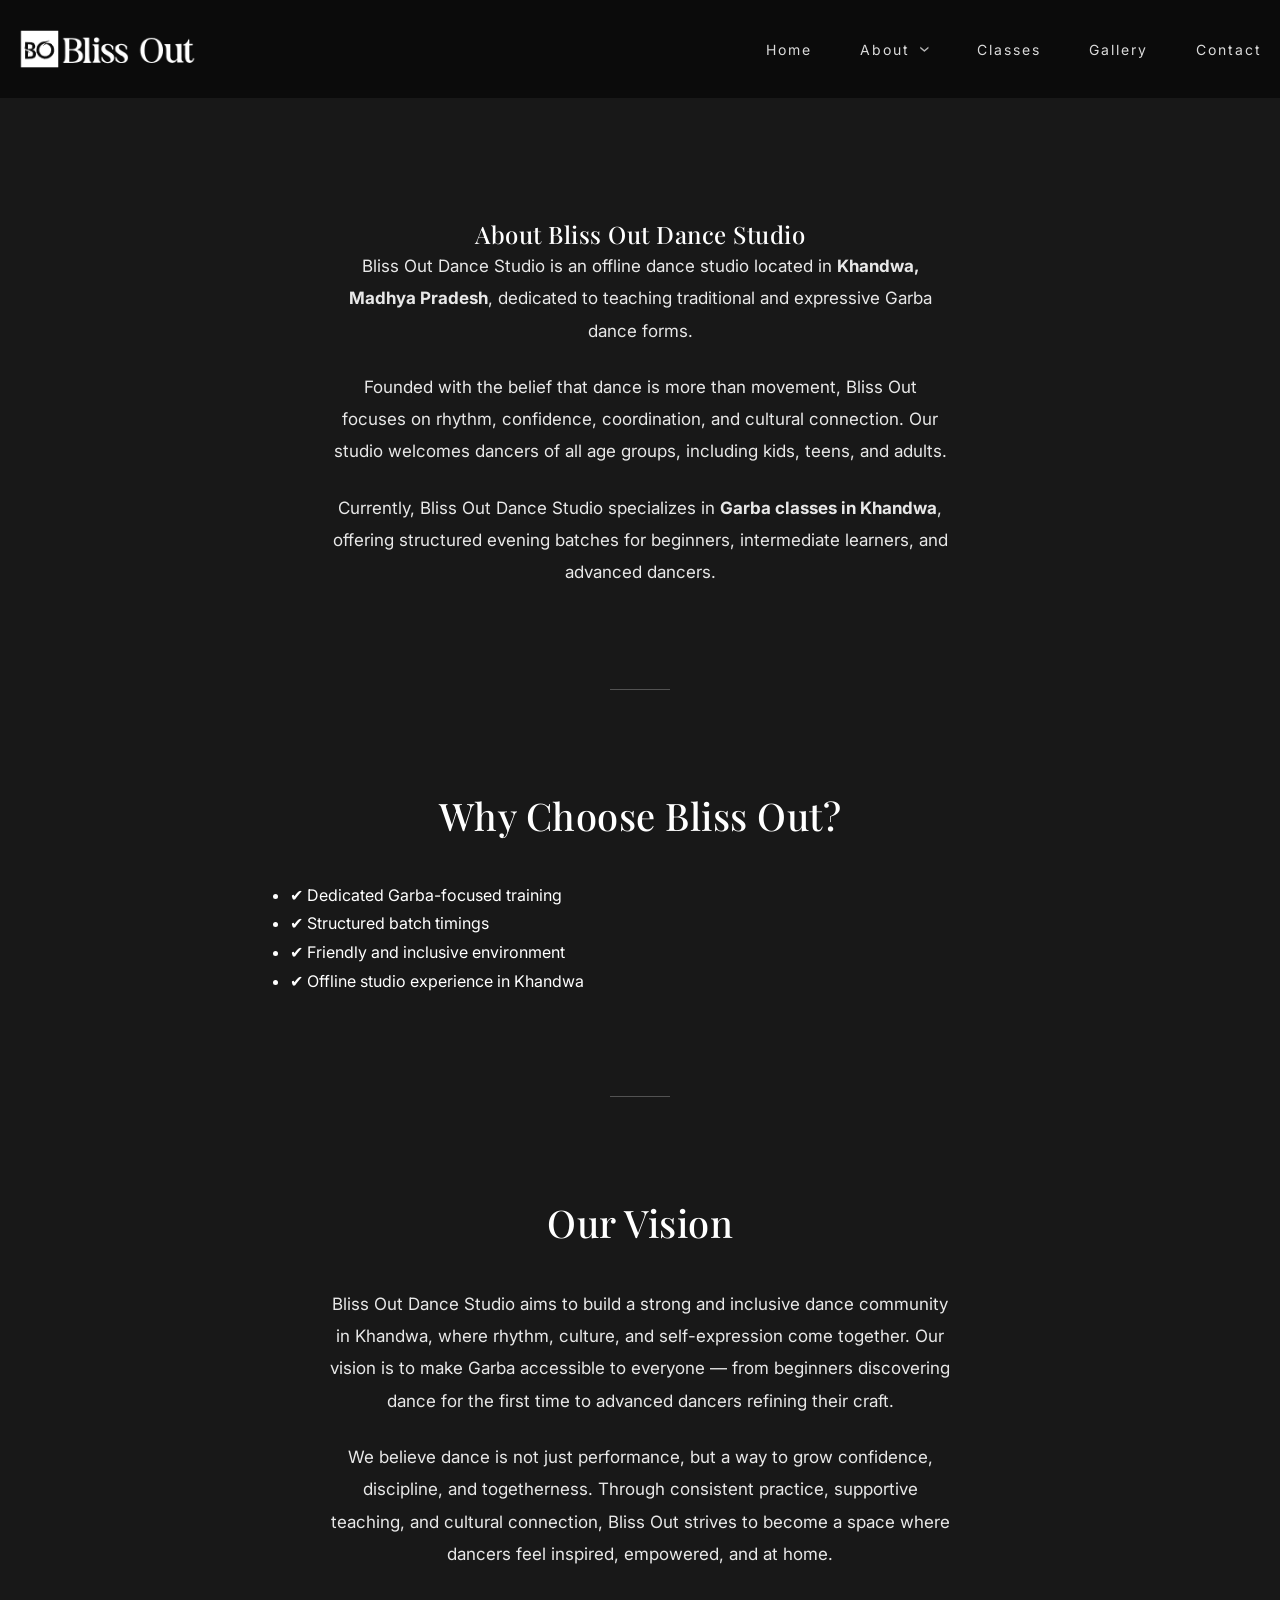
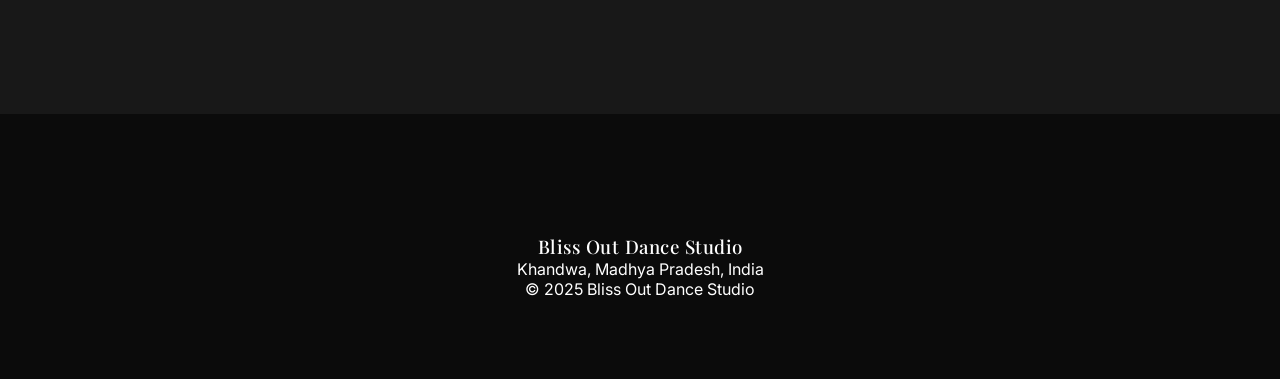
==== commit de577106: "update all pages" ====
--- a/about.html
+++ b/about.html
@@ -1,121 +1,129 @@
 <!DOCTYPE html>
 <html lang="en">
-<head>
-    <meta charset="UTF-8">
-    <meta name="viewport" content="width=device-width, initial-scale=1.0">
+  <head>
+    <meta charset="UTF-8" />
+    <meta name="viewport" content="width=device-width, initial-scale=1.0" />
     <title>About Bliss Out Dance Studio | Garba Classes in Khandwa</title>
-    <meta name="description" content="Learn about Bliss Out Dance Studio in Khandwa, Madhya Pradesh. A dedicated Garba dance studio offering structured training for beginners to advanced dancers.">
-    
-    <link rel="preconnect" href="https://fonts.googleapis.com">
-    <link rel="preconnect" href="https://fonts.gstatic.com" crossorigin>
+    <meta
+      name="description"
+      content="Learn about Bliss Out Dance Studio in Khandwa, Madhya Pradesh. A dedicated Garba dance studio offering structured training for beginners to advanced dancers."
+    />
 
-    <link href="https://fonts.googleapis.com/css2?family=Inter:wght@300;400;500&family=Playfair+Display:wght@400;500;600&display=swap" rel="stylesheet">
+    <link rel="preconnect" href="https://fonts.googleapis.com" />
+    <link rel="preconnect" href="https://fonts.gstatic.com" crossorigin />
 
-    <link rel="stylesheet" href="style.css">
-</head>
-<body>
+    <link
+      href="https://fonts.googleapis.com/css2?family=Inter:wght@300;400;500&family=Playfair+Display:wght@400;500;600&display=swap"
+      rel="stylesheet"
+    />
 
-<!-- Header -->
-<header class="navbar">
-    <div class="logo">
-        <img src="images/logo.png" alt="Bliss Out Dance Studio Logo">
-    </div>
+    <link rel="stylesheet" href="style.css" />
+  </head>
+  <body>
+    <!-- Header -->
+    <header class="navbar">
+      <div class="logo">
+        <img src="images/logo.png" alt="Bliss Out Dance Studio Logo" />
+      </div>
 
-    <div class="hamburger">
-         <span></span>
-         <span></span>
-         <span></span>
-    </div>
+      <div class="hamburger">
+        <span></span>
+        <span></span>
+        <span></span>
+      </div>
 
+      <nav id="nav-menu">
+        <ul>
+          <li><a href="index.html">Home</a></li>
+          <li class="has-dropdown">
+            <div class="dropdown-toggle">
+              <a href="about.html">About</a>
+              <span class="dropdown-arrow">›</span>
+            </div>
+            <ul class="dropdown">
+              <li><a href="about.html">About Studio</a></li>
+              <li><a href="about.html#vision">Our Vision</a></li>
+            </ul>
+          </li>
+          <li><a href="classes.html">Classes</a></li>
+          <li><a href="index.html#gallery">Gallery</a></li>
+          <li><a href="index.html#contact">Contact</a></li>
+        </ul>
+      </nav>
+    </header>
 
-    <nav id="nav-menu">
-        <ul>
-            <li><a href="index.html">Home</a></li>
-            <li class="has-dropdown">
-                <div class="dropdown-toggle">
-                    <a href="about.html">About</a>
-                    <span class="dropdown-arrow">›</span>
-                </div>
-                <ul class="dropdown">
-                    <li><a href="about.html">About Studio</a></li>
-                    <li><a href="about.html#vision">Our Vision</a></li>
-                </ul>
-            </li>
-            <li><a href="classes.html">Classes</a></li>
-            <li><a href="index.html#gallery">Gallery</a></li>
-            <li><a href="index.html#contact">Contact</a></li>
-        </ul>
-    </nav>
-</header>
+    <!-- About Section -->
+    <section class="about">
+      <h1>About Bliss Out Dance Studio</h1>
 
-<!-- About Section -->
-<section class="about">
-    <h1>About Bliss Out Dance Studio</h1>
-
-    <p>
+      <p>
         Bliss Out Dance Studio is an offline dance studio located in
         <strong>Khandwa, Madhya Pradesh</strong>, dedicated to teaching
         traditional and expressive Garba dance forms.
-    </p>
+      </p>
 
-    <p>
-        Founded with the belief that dance is more than movement,
-        Bliss Out focuses on rhythm, confidence, coordination,
-        and cultural connection. Our studio welcomes dancers of
-        all age groups, including kids, teens, and adults.
-    </p>
+      <p>
+        Founded with the belief that dance is more than movement, Bliss Out
+        focuses on rhythm, confidence, coordination, and cultural connection.
+        Our studio welcomes dancers of all age groups, including kids, teens,
+        and adults.
+      </p>
 
-    <p>
+      <p>
         Currently, Bliss Out Dance Studio specializes in
-        <strong>Garba classes in Khandwa</strong>, offering structured
-        evening batches for beginners, intermediate learners,
-        and advanced dancers.
-    </p>
+        <strong>Garba classes in Khandwa</strong>, offering structured evening
+        batches for beginners, intermediate learners, and advanced dancers.
+      </p>
 
-    <div class="section-divider"></div>
+      <div class="section-divider"></div>
 
-    <h2>Why Choose Bliss Out?</h2>
+      <h2>Why Choose Bliss Out?</h2>
 
-    <ul style="max-width: 700px; margin: 30px auto; text-align: left; line-height: 1.8;">
+      <ul
+        style="
+          max-width: 700px;
+          margin: 30px auto;
+          text-align: left;
+          line-height: 1.8;
+        "
+      >
         <li>✔ Dedicated Garba-focused training</li>
         <li>✔ Structured batch timings</li>
         <li>✔ Friendly and inclusive environment</li>
         <li>✔ Offline studio experience in Khandwa</li>
-    </ul>
+      </ul>
 
-    <div class="section-divider"></div>
+      <div class="section-divider"></div>
 
-    <h2 id="vision">Our Vision</h2>
+      <h2 id="vision">Our Vision</h2>
 
-    <p>
-    Bliss Out Dance Studio aims to build a strong and inclusive dance
-    community in Khandwa, where rhythm, culture, and self-expression
-    come together. Our vision is to make Garba accessible to everyone —
-    from beginners discovering dance for the first time to advanced
-    dancers refining their craft.
-    </p>
+      <p>
+        Bliss Out Dance Studio aims to build a strong and inclusive dance
+        community in Khandwa, where rhythm, culture, and self-expression come
+        together. Our vision is to make Garba accessible to everyone — from
+        beginners discovering dance for the first time to advanced dancers
+        refining their craft.
+      </p>
 
-    <p>
-    We believe dance is not just performance, but a way to grow
-    confidence, discipline, and togetherness. Through consistent
-    practice, supportive teaching, and cultural connection, Bliss Out
-    strives to become a space where dancers feel inspired, empowered,
-    and at home.
-    </p>
-</section>
+      <p>
+        We believe dance is not just performance, but a way to grow confidence,
+        discipline, and togetherness. Through consistent practice, supportive
+        teaching, and cultural connection, Bliss Out strives to become a space
+        where dancers feel inspired, empowered, and at home.
+      </p>
+    </section>
 
-<!-- Footer -->
-<footer class="footer">
-    <div class="footer-content">
+    <!-- Footer -->
+    <footer class="footer">
+      <div class="footer-content">
         <h3>Bliss Out Dance Studio</h3>
         <p>Khandwa, Madhya Pradesh, India</p>
         <p>© 2025 Bliss Out Dance Studio</p>
-    </div>
-</footer>
+      </div>
+    </footer>
 
-<script src="script.js"></script>
+    <script src="script.js"></script>
 
-<div class="nav-backdrop"></div>
-
-</body>
+    <div class="nav-backdrop"></div>
+  </body>
 </html>
--- a/style.css
+++ b/style.css
@@ -1,607 +1,718 @@
+:root {
+  --bg-main: #121212; /* main background */
+  --bg-section: #181818; /* sections */
+  --bg-soft: #1f1f1f; /* cards / soft blocks */
+  --bg-navbar: #0b0b0b; /* navbar */
+  --text-main: #ffffff;
+  --text-muted: rgba(255, 255, 255, 0.7);
+  --accent: #e94560; /* keep your accent */
+}
+
 /* ================= RESET ================= */
 * {
-    margin: 0;
-    padding: 0;
-    box-sizing: border-box;
+  margin: 0;
+  padding: 0;
+  box-sizing: border-box;
 }
 
 /* ================= BASE ================= */
 body {
-    background-color: #1a1a2e;
-    color: white;
-    font-family: 'Inter', sans-serif;
-    font-weight: 400;
+  background-color: var(--bg-main);
+  color: var(--text-main);
+  font-family: "Inter", sans-serif;
+  font-weight: 400;
 }
 
 html {
-    scroll-behavior: smooth;
-}
-
-h1, h2, h3 {
-    font-family: 'Playfair Display', serif;
-    font-weight: 500;
-    letter-spacing: 0.5px;
+  scroll-behavior: smooth;
+}
+
+h1,
+h2,
+h3 {
+  font-family: "Playfair Display", serif;
+  font-weight: 500;
+  letter-spacing: 0.5px;
 }
 
 /* FIX: sections must have spacing */
 section {
-    position: relative;
-    padding: 120px 20px;
+  position: relative;
+  padding: 120px 20px;
 }
 
 section h2 {
-    font-size: 36px;
-    margin-bottom: 30px;
-    text-align: center;
+  font-size: 36px;
+  margin-bottom: 30px;
+  text-align: center;
 }
 
 .section-divider {
-    width: 60px;
-    height: 1px;
-    background-color: rgba(255,255,255,0.25);
-    margin: 100px auto;
+  width: 60px;
+  height: 1px;
+  background-color: rgba(255, 255, 255, 0.25);
+  margin: 100px auto;
 }
 
 /* ================= NAVBAR ================= */
 .navbar {
-    display: flex;
-    justify-content: space-between;
-    align-items: center;
-    padding: 28px 18px;
-    background-color: #0b0b0b;
-    box-shadow: none;
-    position: sticky;
-    top: 0;
-    z-index: 3000;
+  display: flex;
+  justify-content: space-between;
+  align-items: center;
+  padding: 28px 18px;
+  background-color: var(--bg-navbar);
+  box-shadow: none;
+  position: sticky;
+  top: 0;
+  z-index: 3000;
 }
 
 .logo {
-    display: flex;
-    align-items: center;
+  display: flex;
+  align-items: center;
 }
 
 .logo img {
-    height: 42px;      /* perfect for desktop */
-    width: auto;
+  height: 42px; /* perfect for desktop */
+  width: auto;
 }
 
 /* Nav Menu */
 #nav-menu ul {
-    list-style: none;
-    display: flex;
-    gap: 48px;
+  list-style: none;
+  display: flex;
+  gap: 48px;
 }
 
 #nav-menu ul li a {
-    color: #ffffff;
-    text-decoration: none;
-
-    font-size: 14px;
-    font-weight: 400;
-    letter-spacing: 2px;
-
-    opacity: 0.85;
-    transition: opacity 0.3s ease;
+  color: #ffffff;
+  text-decoration: none;
+
+  font-size: 14px;
+  font-weight: 400;
+  letter-spacing: 2px;
+
+  opacity: 0.85;
+  transition: opacity 0.3s ease;
 }
 
 #nav-menu ul li a:hover {
-    opacity: 1;
+  opacity: 1;
 }
 
 /* Dropdown */
 .has-dropdown {
+  position: relative;
+}
+
+.dropdown {
+  position: absolute;
+  top: 140%;
+  left: 0;
+  background-color: var(--bg-navbar);
+  padding: 12px 0;
+  min-width: 200px;
+  opacity: 0;
+  visibility: hidden;
+  transform: translateY(6px);
+  transition: 0.3s ease;
+}
+
+.has-dropdown:hover .dropdown {
+  opacity: 1;
+  visibility: visible;
+  transform: translateY(0);
+}
+
+.dropdown li {
+  padding: 8px 20px;
+}
+
+/* ================= HERO ================= */
+.hero {
+  min-height: 80vh;
+  display: flex;
+  flex-direction: column;
+  justify-content: center;
+  text-align: center;
+
+  padding-top: 60px;
+}
+
+.hero h1 {
+  font-size: 48px;
+  line-height: 1.15;
+  max-width: 900px;
+  margin: 0 auto;
+}
+
+.hero p {
+  max-width: 520px;
+  margin: 28px auto;
+  font-size: 18px;
+  line-height: 1.8;
+  opacity: 0.8;
+}
+
+/* CTA */
+.hero-cta {
+  display: inline-block;
+  margin-top: 40px;
+
+  padding: 14px 36px;
+  font-size: 14px;
+  letter-spacing: 1.5px;
+
+  background-color: transparent;
+  color: white;
+  text-decoration: none;
+
+  border: 1px solid rgba(255, 255, 255, 0.4);
+  border-radius: 30px;
+
+  transition: all 0.3s ease;
+
+  width: fit-content;
+  align-self: center;
+}
+
+.hero-cta:hover {
+  background-color: white;
+  color: #0b0b0b;
+}
+
+/* ================= ABOUT ================= */
+.about {
+  background-color: var(--bg-section);
+  text-align: center;
+}
+
+.about h2 {
+  font-size: 38px;
+  margin-bottom: 40px;
+}
+
+.about p {
+  max-width: 620px;
+  margin: 0 auto 24px;
+  font-size: 17px;
+  line-height: 1.9;
+  opacity: 0.9;
+}
+
+.about p + p {
+  margin-top: 24px;
+}
+
+.about-cta {
+  display: inline-block;
+  margin-top: 30px;
+  padding: 12px 32px;
+  border: 1px solid #e94560;
+  border-radius: 30px;
+  color: white;
+  text-decoration: none;
+}
+
+.about-cta:hover {
+  background-color: #e94560;
+}
+
+/* ================= GALLERY ================= */
+.gallery {
+  background-color: var(--bg-main);
+  text-align: center;
+}
+
+.gallery-grid {
+  display: grid;
+  grid-template-columns: repeat(auto-fit, minmax(300px, 1fr));
+  gap: 40px;
+
+  max-width: 1200px;
+  margin: 80px auto 0;
+}
+
+.gallery-item {
+  overflow: hidden;
+  border-radius: 6px;
+}
+
+.gallery-item img {
+  width: 100%;
+  transition: transform 0.6s ease, opacity 0.6s ease;
+}
+
+.gallery-item:hover img {
+  transform: translateY(-4px);
+  opacity: 0.95;
+}
+
+/* ================= CLASSES ================= */
+.classes {
+  background-color: var(--bg-main);
+  text-align: center;
+}
+
+.classes-title {
+  text-align: center;
+  margin-bottom: 12px;
+}
+
+.classes-intro {
+  text-align: center;
+  opacity: 0.8;
+  line-height: 1.6;
+}
+
+.batch-cards {
+  display: grid;
+  grid-template-columns: repeat(auto-fit, minmax(320px, 1fr));
+  gap: 60px;
+  margin-top: 80px;
+}
+
+.batch-card {
+  background-color: var(--bg-soft);
+  padding: 40px;
+  border-radius: 6px;
+
+  text-align: left;
+  transition: transform 0.3s ease, background-color 0.3s ease;
+}
+
+.batch-card:hover {
+  transform: translateY(-4px);
+  background-color: rgba(255, 255, 255, 0.06);
+}
+
+.batch-card h3 {
+  font-size: 22px;
+  margin-bottom: 10px;
+}
+
+.batch-card .time {
+  font-size: 14px;
+  opacity: 0.7;
+  margin-bottom: 20px;
+}
+
+.batch-card .desc {
+  font-size: 15px;
+  line-height: 1.7;
+  opacity: 0.85;
+}
+
+/* ================= CONTACT ================= */
+.contact {
+  background-color: var(--bg-section);
+  text-align: center;
+}
+
+.contact-intro {
+  max-width: 520px;
+  margin: 30px auto 40px;
+  font-size: 17px;
+  line-height: 1.8;
+  opacity: 0.9;
+}
+
+.contact-info p {
+  margin-bottom: 10px;
+  font-size: 15px;
+  opacity: 0.85;
+}
+
+.contact-cta {
+  display: inline-block;
+  margin-top: 50px;
+
+  padding: 14px 36px;
+  font-size: 14px;
+  letter-spacing: 1.5px;
+
+  border: 1px solid rgba(255, 255, 255, 0.5);
+  border-radius: 30px;
+
+  color: white;
+  text-decoration: none;
+  transition: all 0.3s ease;
+}
+
+.contact-cta:hover {
+  background-color: white;
+  color: #0b0b0b;
+}
+
+/* ================= FOOTER ================= */
+.footer {
+  background-color: var(--bg-navbar);
+  padding: 120px 20px 80px;
+  text-align: center;
+}
+
+.footer-brand {
+  font-family: "Playfair Display", serif;
+  font-size: 22px;
+  margin-bottom: 10px;
+}
+
+.footer-location {
+  font-size: 14px;
+  opacity: 0.7;
+  margin-bottom: 40px;
+}
+
+.footer-copy {
+  font-size: 13px;
+  opacity: 0.5;
+}
+
+/* ================= FADE IN ================= */
+.fade-in {
+  opacity: 1; /* FIX: visible by default */
+  transform: translateY(0);
+}
+
+/* ================= ENTRY PASS ================= */
+.entry-pass {
+  display: flex;
+  justify-content: center;
+  margin-top: 30px;
+}
+
+.pass-card {
+  background: linear-gradient(180deg, #111, #000);
+  border-radius: 16px;
+  padding: 30px;
+  width: 100%;
+  max-width: 380px;
+  text-align: left;
+  box-shadow: 0 10px 30px rgba(0, 0, 0, 0.4);
+}
+
+.pass-card h3 {
+  text-align: center;
+  margin-bottom: 20px;
+  color: #e94560;
+}
+
+.pass-card p {
+  font-size: 15px;
+  margin-bottom: 10px;
+  opacity: 0.9;
+}
+
+.pass-card .pass-id {
+  margin-top: 15px;
+  font-size: 13px;
+  opacity: 0.7;
+  text-align: center;
+}
+
+/* ================= HOME GALLERY CAROUSEL ================= */
+
+.gallery-home {
+  background-color: var(--bg-main);
+  text-align: center;
+}
+
+.gallery-home h2 {
+  font-size: 38px;
+}
+
+/* Carousel layout */
+.carousel-wrapper {
+  position: relative;
+  max-width: 1100px;
+  margin: 80px auto 0;
+  display: flex;
+  align-items: center;
+}
+
+/* Track container */
+.carousel-track-container {
+  overflow: hidden;
+  width: 100%;
+}
+
+/* Track */
+.carousel-track {
+  display: flex;
+  gap: 40px;
+  transition: transform 0.6s ease;
+}
+
+/* Individual item */
+.carousel-item {
+  flex: 0 0 calc(33.333% - 27px);
+  text-decoration: none;
+}
+
+.carousel-item img {
+  width: 100%;
+  border-radius: 6px;
+  transition: transform 0.4s ease, opacity 0.4s ease;
+}
+
+.carousel-item:hover img {
+  transform: translateY(-4px);
+  opacity: 0.95;
+}
+
+/* Navigation buttons */
+.carousel-btn {
+  background: none;
+  border: none;
+  color: white;
+  font-size: 26px;
+  cursor: pointer;
+  opacity: 0.6;
+  transition: opacity 0.3s ease;
+  padding: 10px;
+}
+
+.carousel-btn:hover {
+  opacity: 1;
+}
+
+.carousel-btn.left {
+  margin-right: 20px;
+}
+
+.carousel-btn.right {
+  margin-left: 20px;
+}
+
+/* ================= MOBILE NAV ================= */
+
+.hamburger {
+  display: none;
+}
+
+.hamburger span {
+  display: block;
+}
+
+/* Mobile styles */
+@media (max-width: 900px) {
+  .hamburger {
+    display: block;
+    width: 30px;
+    height: 22px;
     position: relative;
-}
-
-.dropdown {
+    cursor: pointer;
+    z-index: 3200;
+  }
+
+  .hamburger span {
     position: absolute;
-    top: 140%;
     left: 0;
-    background-color: #0b0b0b;
-    padding: 12px 0;
-    min-width: 200px;
+    width: 100%;
+    height: 2px;
+    background: white;
+    transition: all 0.35s ease;
+  }
+
+  .hamburger span:nth-child(1) {
+    top: 0;
+  }
+  .hamburger span:nth-child(2) {
+    top: 10px;
+  }
+  .hamburger span:nth-child(3) {
+    bottom: 0;
+  }
+
+  .hamburger.active span:nth-child(1) {
+    transform: rotate(45deg);
+    top: 10px;
+  }
+
+  .hamburger.active span:nth-child(2) {
+    opacity: 0;
+  }
+
+  .hamburger.active span:nth-child(3) {
+    transform: rotate(-45deg);
+    bottom: 10px;
+  }
+
+  #nav-menu {
+    position: fixed;
+    top: 0;
+    right: 0;
+    height: 100vh;
+    width: 260px;
+    background-color: var(--bg-navbar);
+
+    transform: translateX(100%);
+    transition: transform 0.4s cubic-bezier(0.4, 0, 0.2, 1);
+    padding-top: 120px;
+    z-index: 3100;
+  }
+
+  #nav-menu.open {
+    transform: translateX(0);
+  }
+
+  #nav-menu ul {
+    flex-direction: column;
+    gap: 28px;
+    padding-left: 30px;
+  }
+
+  /* Disable hover dropdown on mobile */
+  .has-dropdown:hover .dropdown {
+    display: none;
     opacity: 0;
     visibility: hidden;
-    transform: translateY(6px);
-    transition:  0.3s ease;
-}
-
-.has-dropdown:hover .dropdown {
+  }
+
+  .dropdown {
+    position: static;
+    background: none;
+
+    max-height: 0;
+    overflow: hidden;
+
+    opacity: 0;
+    visibility: hidden;
+
+    padding-left: 0;
+    transition: max-height 0.4s ease, opacity 0.25s ease;
+  }
+
+  .has-dropdown.open .dropdown {
+    max-height: 160px;
     opacity: 1;
     visibility: visible;
-    transform: translateY(0);
-}
-
-.dropdown li {
-    padding: 8px 20px;
-}
-
-/* ================= HERO ================= */
-.hero {
-    min-height: 80vh;
-    display: flex;
-    flex-direction: column;
-    justify-content: center;
-    text-align: center;
-
-    padding-top: 60px;
-}
-
-.hero h1 {
-    font-size: 48px;
-    line-height: 1.15;
-    max-width: 900px;
-    margin: 0 auto;
-}
-
-.hero p {
-    max-width: 520px;
-    margin: 28px auto;
-    font-size: 18px;
-    line-height: 1.8;
-    opacity: 0.8;
-}
-
-/* CTA */
-.hero-cta {
-    display: inline-block;
-    margin-top: 40px;
-
-    padding: 14px 36px;
-    font-size: 14px;
-    letter-spacing: 1.5px;
-
-    background-color: transparent;
-    color: white;
-    text-decoration: none;
-
-    border: 1px solid rgba(255,255,255,0.4);
-    border-radius: 30px;
-
-    transition: all 0.3s ease;
-}
-
-.hero-cta:hover {
-    background-color: white;
-    color: #0b0b0b;
-}
-
-/* ================= ABOUT ================= */
-.about {
-    background-color: #1a233d;
-    text-align: center;
-}
-
-.about h2 {
-    font-size: 38px;
-    margin-bottom: 40px;
-}
-
-.about p {
-    max-width: 620px;
-    margin: 0 auto 24px;
-    font-size: 17px;
-    line-height: 1.9;
-    opacity: 0.9;
-}
-
-.about p + p {
-    margin-top: 24px;
-}
-
-.about-cta {
-    display: inline-block;
-    margin-top: 30px;
-    padding: 12px 32px;
-    border: 1px solid #e94560;
-    border-radius: 30px;
-    color: white;
-    text-decoration: none;
-}
-
-.about-cta:hover {
-    background-color: #e94560;
-}
-
-/* ================= GALLERY ================= */
-.gallery {
-    background-color: #1a1a2e;
-    text-align: center;
-}
-
-.gallery-grid {
-    display: grid;
-    grid-template-columns: repeat(auto-fit, minmax(300px, 1fr));
-    gap: 40px;
-
-    max-width: 1200px;
-    margin: 80px auto 0;
-}
-
-.gallery-item {
-    overflow: hidden;
-    border-radius: 6px;
-}
-
-.gallery-item img {
-    width: 100%;
-    transition: transform 0.6s ease, opacity 0.6s ease;
-}
-
-.gallery-item:hover img {
-    transform: translateY(-4px);
-    opacity: 0.95;
-}
-
-/* ================= CLASSES ================= */
-.classes {
-    background-color: #1a1a2e;
-    text-align: center;
-}
-
-.batch-cards {
-    display: grid;
-    grid-template-columns: repeat(auto-fit, minmax(320px, 1fr));
-    gap: 60px;
-    margin-top: 80px;
-}
-
-.batch-card {
-    background-color: rgba(255,255,255,0.03);
-    padding: 40px;
-    border-radius: 6px;
-
-    text-align: left;
-    transition: transform 0.3s ease, background-color 0.3s ease;
-}
-
-.batch-card:hover {
-    transform: translateY(-4px);
-    background-color: rgba(255,255,255,0.06);
-}
-
-.batch-card h3 {
-    font-size: 22px;
-    margin-bottom: 10px;
-}
-
-.batch-card .time {
-    font-size: 14px;
-    opacity: 0.7;
-    margin-bottom: 20px;
-}
-
-.batch-card .desc {
-    font-size: 15px;
-    line-height: 1.7;
-    opacity: 0.85;
-}
-
-/* ================= CONTACT ================= */
-.contact {
-    background-color: #0f3460;
-    text-align: center;
-}
-
-.contact-intro {
-    max-width: 520px;
-    margin: 30px auto 40px;
-    font-size: 17px;
-    line-height: 1.8;
-    opacity: 0.9;
-}
-
-.contact-info p {
-    margin-bottom: 10px;
-    font-size: 15px;
-    opacity: 0.85;
-}
-
-.contact-cta {
-    display: inline-block;
-    margin-top: 50px;
-
-    padding: 14px 36px;
-    font-size: 14px;
-    letter-spacing: 1.5px;
-
-    border: 1px solid rgba(255,255,255,0.5);
-    border-radius: 30px;
-
-    color: white;
-    text-decoration: none;
-    transition: all 0.3s ease;
-}
-
-.contact-cta:hover {
-    background-color: white;
-    color: #0b0b0b;
-}
-
-/* ================= FOOTER ================= */
-.footer {
-    background-color: #0b0b0b;
-    padding: 120px 20px 80px;
-    text-align: center;
-}
-
-.footer-brand {
-    font-family: 'Playfair Display', serif;
-    font-size: 22px;
-    margin-bottom: 10px;
-}
-
-.footer-location {
-    font-size: 14px;
-    opacity: 0.7;
-    margin-bottom: 40px;
-}
-
-.footer-copy {
-    font-size: 13px;
-    opacity: 0.5;
-}
-
-/* ================= FADE IN ================= */
-.fade-in {
-    opacity: 1; /* FIX: visible by default */
-    transform: translateY(0);
-}
-
-/* ================= ENTRY PASS ================= */
-.entry-pass {
-    display: flex;
-    justify-content: center;
-    margin-top: 30px;
-}
-
-.pass-card {
-    background: linear-gradient(180deg, #111, #000);
-    border-radius: 16px;
-    padding: 30px;
-    width: 100%;
-    max-width: 380px;
-    text-align: left;
-    box-shadow: 0 10px 30px rgba(0,0,0,0.4);
-}
-
-.pass-card h3 {
-    text-align: center;
-    margin-bottom: 20px;
-    color: #e94560;
-}
-
-.pass-card p {
-    font-size: 15px;
-    margin-bottom: 10px;
-    opacity: 0.9;
-}
-
-.pass-card .pass-id {
-    margin-top: 15px;
-    font-size: 13px;
-    opacity: 0.7;
-    text-align: center;
-}
-
-/* ================= HOME GALLERY CAROUSEL ================= */
-
-.gallery-home {
-    background-color: #1a1a2e;
-    text-align: center;
-}
-
-.gallery-home h2 {
-    font-size: 38px;
-}
-
-/* Carousel layout */
-.carousel-wrapper {
-    position: relative;
-    max-width: 1100px;
-    margin: 80px auto 0;
-    display: flex;
-    align-items: center;
-}
-
-/* Track container */
-.carousel-track-container {
-    overflow: hidden;
-    width: 100%;
-}
-
-/* Track */
-.carousel-track {
-    display: flex;
-    gap: 40px;
-    transition: transform 0.6s ease;
-}
-
-/* Individual item */
-.carousel-item {
-    flex: 0 0 calc(33.333% - 27px);
-    text-decoration: none;
-}
-
-.carousel-item img {
-    width: 100%;
-    border-radius: 6px;
-    transition: transform 0.4s ease, opacity 0.4s ease;
-}
-
-.carousel-item:hover img {
-    transform: translateY(-4px);
-    opacity: 0.95;
-}
-
-/* Navigation buttons */
-.carousel-btn {
-    background: none;
-    border: none;
-    color: white;
-    font-size: 26px;
-    cursor: pointer;
-    opacity: 0.6;
-    transition: opacity 0.3s ease;
-    padding: 10px;
-}
-
-.carousel-btn:hover {
-    opacity: 1;
-}
-
-.carousel-btn.left {
-    margin-right: 20px;
-}
-
-.carousel-btn.right {
-    margin-left: 20px;
-}
-
-/* ================= MOBILE NAV ================= */
-
-.hamburger {
-    display: none;
-}
-
-.hamburger span {
-    display: block;
-}
-
-
-/* Mobile styles */
-@media (max-width: 900px) {
-
-    .hamburger {
-        display: block;
-        width: 30px;
-        height: 22px;
-        position: relative;
-        cursor: pointer;
-        z-index: 3200;
-    }
-
-    .hamburger span {
-        position: absolute;
-        left: 0;
-        width: 100%;
-        height: 2px;
-        background: white;
-        transition: all 0.35s ease;
-    }
-
-    .hamburger span:nth-child(1) { top: 0; }
-    .hamburger span:nth-child(2) { top: 10px; }
-    .hamburger span:nth-child(3) { bottom: 0; }
-
-    .hamburger.active span:nth-child(1) {
-        transform: rotate(45deg);
-        top: 10px;
-    }
-
-    .hamburger.active span:nth-child(2) {
-        opacity: 0;
-    }
-
-    .hamburger.active span:nth-child(3) {
-        transform: rotate(-45deg);
-        bottom: 10px;
-    }
-
-    #nav-menu {
-        position: fixed;
-        top: 0;
-        right: 0;
-        height: 100vh;
-        width: 260px;
-        background-color: #0b0b0b;
-
-        transform: translateX(100%);
-        transition: transform 0.4s cubic-bezier(0.4, 0, 0.2, 1);
-        padding-top: 120px;
-        z-index: 3100;
-    }
-
-    #nav-menu.open {
-        transform: translateX(0);
-    }
-
-    #nav-menu ul {
-        flex-direction: column;
-        gap: 28px;
-        padding-left: 30px;
-    }
-
-    /* Disable hover dropdown on mobile */
-    .has-dropdown:hover .dropdown {
-        display: none;
-        opacity: 0;
-        visibility: hidden;
-    }
-
-    .dropdown {
-        position: static;
-        background: none;
-
-        max-height: 0;
-        overflow: hidden;
-
-        opacity: 0;
-        visibility: hidden;
-
-        padding-left: 0;
-        transition:
-            max-height 0.4s ease,
-            opacity 0.25s ease;
-    }
-
-    .has-dropdown.open .dropdown {
-        max-height: 160px;
-        opacity: 1;
-        visibility: visible;
-        padding-left: 15px;
-    }
-
-    .dropdown li {
-        padding: 6px 0;
-    }
-
+    padding-left: 15px;
+  }
+
+  .dropdown li {
+    padding: 6px 0;
+  }
+
+  #registrationForm {
+    grid-template-columns: 1fr;
+  }
+
+  #registrationForm input,
+  #registrationForm select,
+  #registrationForm textarea,
+  #registrationForm button {
+    grid-column: span 1 !important;
+  }
 }
 
 /* Dropdown toggle row */
 .dropdown-toggle {
-    display: flex;
-    align-items: center;
-    justify-content: space-between;
-    gap: 12px;
+  display: flex;
+  align-items: center;
+  justify-content: space-between;
+  gap: 12px;
 }
 
 /* Arrow icon */
 .dropdown-arrow {
-    font-size: 18px;
-    transform: rotate(90deg);
-    transition: transform 0.3s ease;
-    opacity: 0.7;
-    cursor: pointer;
+  font-size: 18px;
+  transform: rotate(90deg);
+  transition: transform 0.3s ease;
+  opacity: 0.7;
+  cursor: pointer;
 }
 
 /* Rotate arrow when open */
 .has-dropdown.open .dropdown-arrow {
-    transform: rotate(-90deg);
+  transform: rotate(-90deg);
 }
 
 .nav-backdrop {
-    position: fixed;
-    inset: 0;
-    background: rgba(0, 0, 0, 0.55);
-    backdrop-filter: blur(8px);
-    opacity: 0;
-    pointer-events: none;
-    transition: opacity 0.35s ease;
-    z-index: 2500;
+  position: fixed;
+  inset: 0;
+  background: rgba(0, 0, 0, 0.55);
+  backdrop-filter: blur(8px);
+  opacity: 0;
+  pointer-events: none;
+  transition: opacity 0.35s ease;
+  z-index: 2500;
 }
 
 .nav-backdrop.active {
-    opacity: 1;
-    pointer-events: all;
-}
+  opacity: 1;
+  pointer-events: all;
+}
+
+/* =====================
+   REGISTRATION FORM FIX
+===================== */
+
+.form-section {
+  min-height: 70vh;
+  display: flex;
+  justify-content: center;
+  align-items: center;
+  padding: 60px 20px;
+}
+
+.form-card {
+  width: 100%;
+  max-width: 900px;
+  background: rgba(255, 255, 255, 0.04);
+  border-radius: 16px;
+  padding: 40px;
+  box-shadow: 0 20px 40px rgba(0, 0, 0, 0.4);
+}
+
+/* Grid layout */
+#registrationForm {
+  display: grid;
+  grid-template-columns: repeat(2, 1fr);
+  gap: 20px;
+}
+
+#registrationForm input,
+#registrationForm select {
+  width: 100%;
+  padding: 12px 14px;
+  background: #111;
+  border: 1px solid rgba(255, 255, 255, 0.15);
+  border-radius: 8px;
+  color: #fff;
+  font-size: 14px;
+}
+
+#registrationForm input::placeholder {
+  color: rgba(255, 255, 255, 0.5);
+}
+
+#registrationForm input:focus,
+#registrationForm select:focus {
+  outline: none;
+  border-color: #c0392b;
+}
+
+#registrationForm textarea,
+#registrationForm input[name="address"] {
+  grid-column: span 2;
+}
+
+#registrationForm input[type="file"] {
+  grid-column: span 2;
+}
+
+#registrationForm button {
+  grid-column: span 2;
+  padding: 14px;
+  background: #c0392b;
+  border: none;
+  border-radius: 8px;
+  color: #fff;
+  font-size: 16px;
+  cursor: pointer;
+}
+
+#registrationForm button:hover {
+  background: #a83225;
+}
